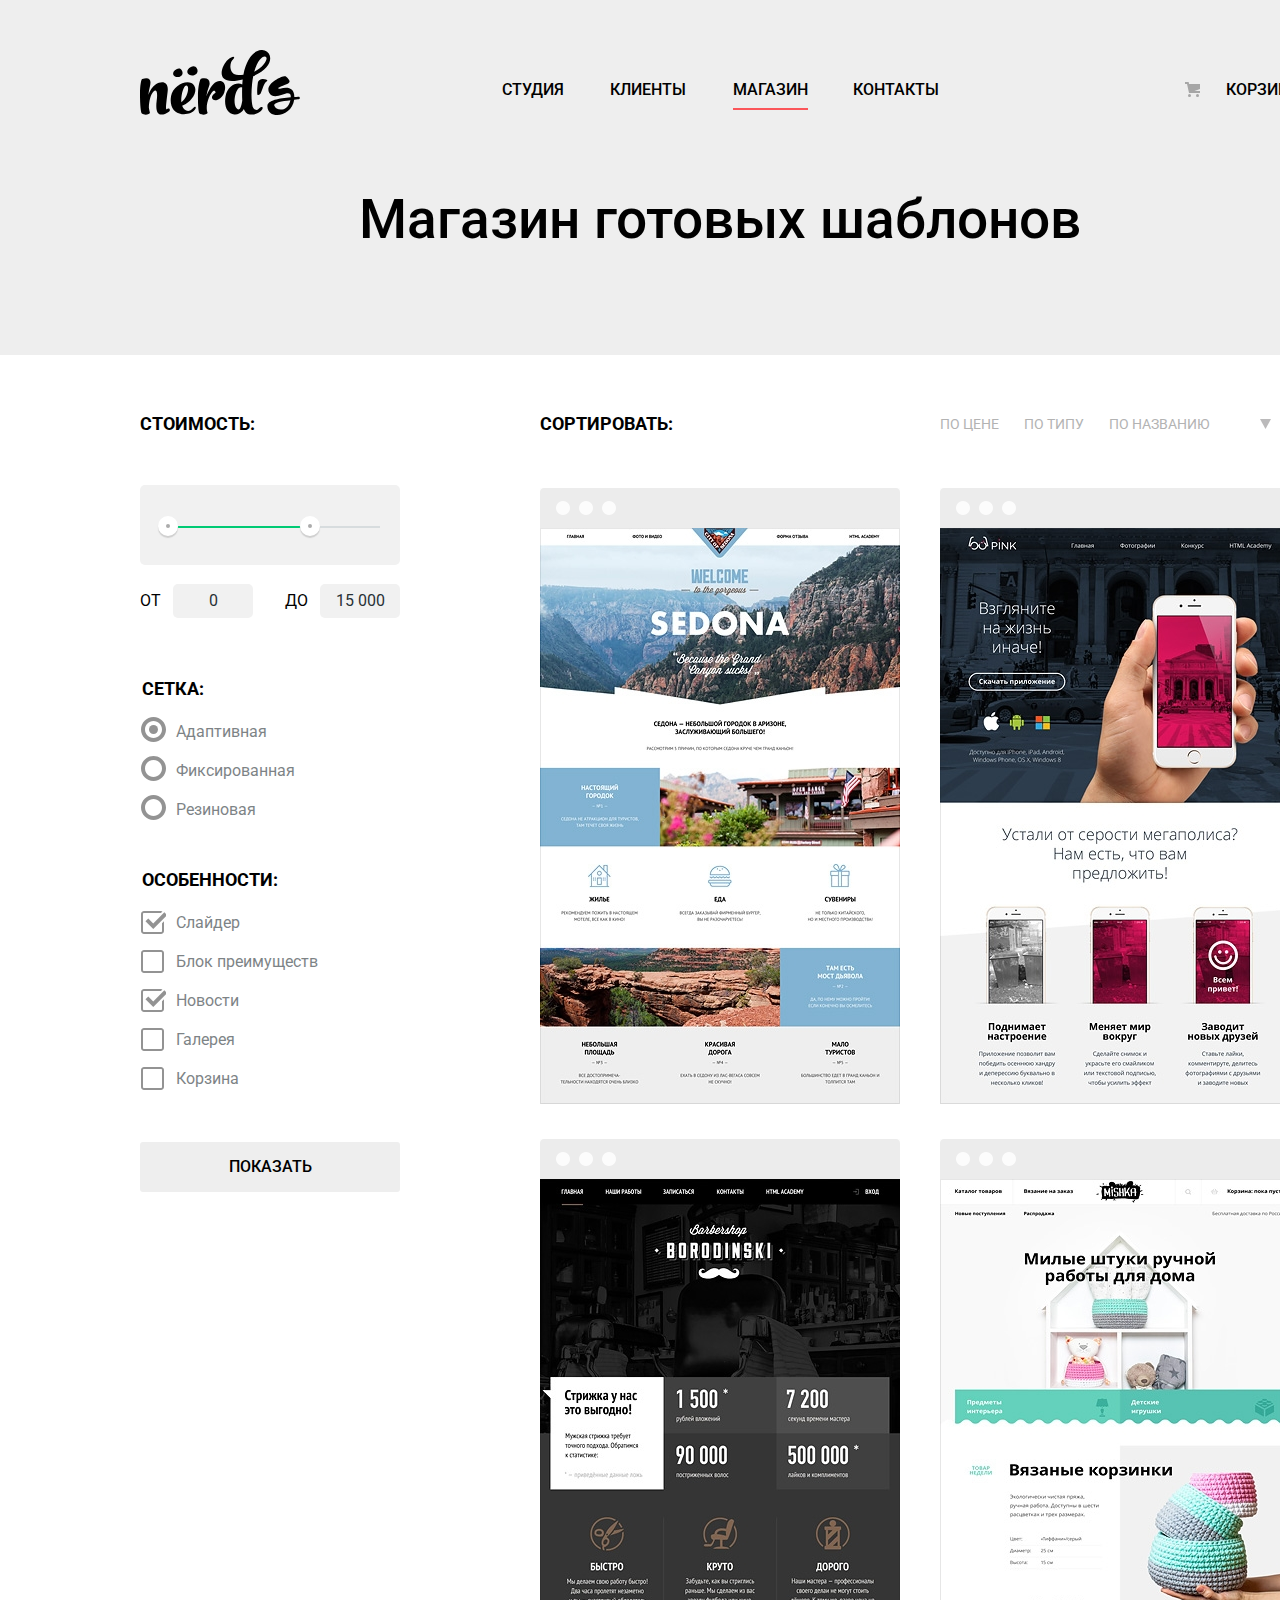
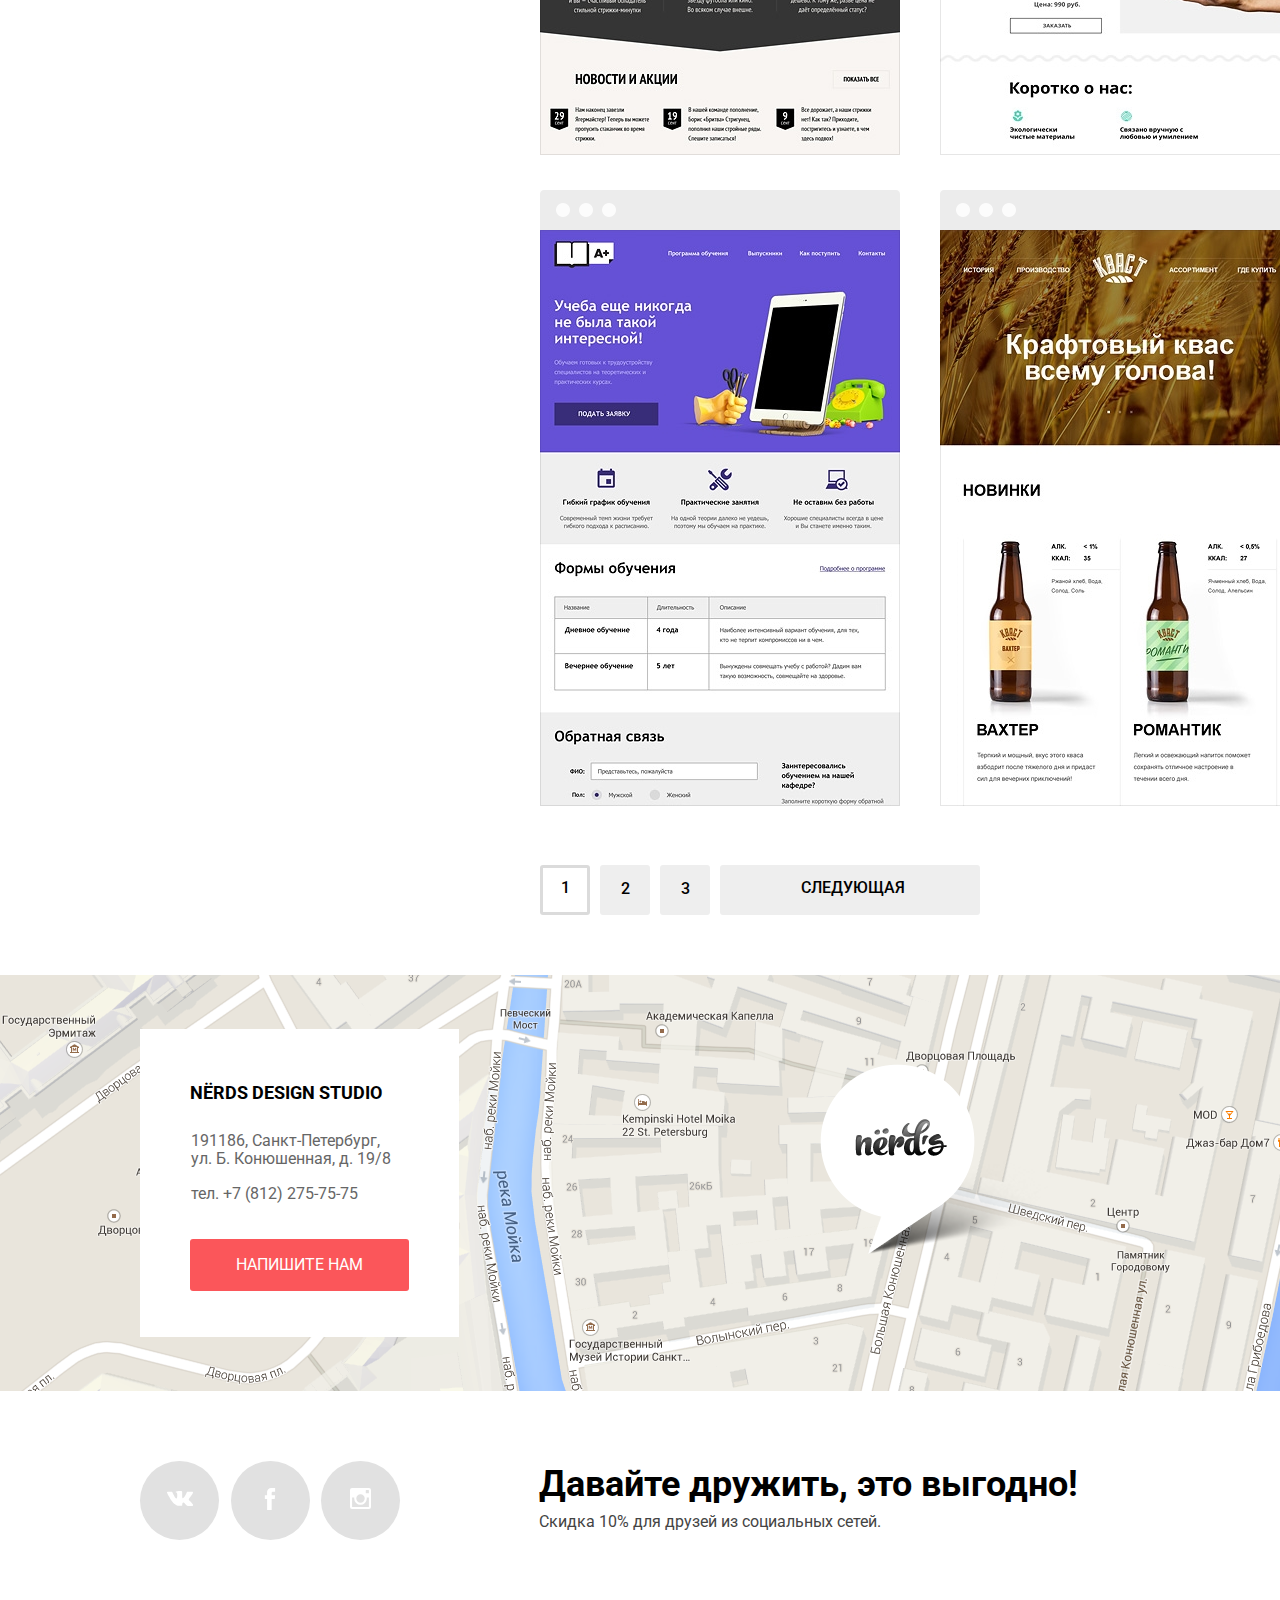
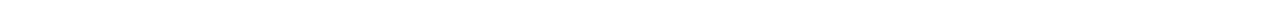
==== catalog.html @ 28789773 "поправил с настаником центровку" ====
<!DOCTYPE html>
<html lang="ru">
<head>
  <meta charset="utf-8">
  <title>HTML Academy: Нёрдс</title>
  <link href="https://fonts.googleapis.com/css?family=Roboto:400,500,700&display=swap&subset=cyrillic" rel="stylesheet">
  <link rel="stylesheet" href="css/normalize.css">
  <link rel="stylesheet" href="css/style.css">
</head>
<body>
  <header class="main-header header-catalog">
      <div class="container">
        <nav class="main-navigation">
          <a class="main-header-logo" href="index.html">
            <img src="img/nerds-logo.svg" width="160" height="49" alt="Логотип Дизайн-студии Нёрдс">
          </a>
          <div class="main-navigation-wrapper">
          <ul class="site-navigation reset-list">
            <li class="studio"><a class="site-navigation-link" href="studio.html">Студия</a></li>
            <li class="customer"><a class="site-navigation-link" href="customer.html">Клиенты</a></li>
            <li class="catalog"><a class="site-navigation-link active" href="catalog.html">Магазин</a></li>
            <li class="contacts"><a class="site-navigation-link" href="contacts.html">Контакты</a></li>
          </ul>
          <ul class="user-navigation reset-list">
            <li><a class="basket" href="basket.html">Корзина</a></li>
           </ul>
          </div>
         </nav>
        <h1 class="page-title">Магазин готовых шаблонов</h1>
    </div>
  </header>

<main>
<div class="catalog-columns container">
  <section class="catalog-filters">
    <h2 class="visually-hidden">Список фильтров</h2>
    <form class="filter-form" action="https://echo.htmlacademy.ru" method="get">
      <fieldset class="filter-item">
        <legend>Стоимость:</legend>
        <div class="range-filter">
          <div class="range-controls">
            <div class="scale">
              <div class="bar"></div>
            </div>
            <div class="toggle toggle-min"></div>
            <div class="toggle toggle-max"></div>
          </div>
          <div class="price-controls">
            <label class="min-price">от <input name="min-price" type="text" value="0"></label>
            <label class="max-price">до <input name="max-price" type="text" value="15 000"></label>
          </div>
        </div>
      </fieldset>

      <fieldset class="filter-first">
        <legend>Сетка:</legend>
        <ul class="reset-list">
          <li class="filter-option">
            <input class="visually-hidden filter-input filter-input-radio" id="adaptive" type="radio" name="version" value="adaptive" aria-label="Адаптивная" checked>
            <label for="adaptive">Адаптивная</label>
          </li>
          <li class="filter-option">
            <input class="visually-hidden filter-input filter-input-radio" id="fixed" type="radio" name="version" value="fixed" aria-label="Фиксированная">
            <label for="fixed">Фиксированная</label>
          </li>
          <li class="filter-option">
            <input class="visually-hidden filter-input filter-input-radio" id="rubber" type="radio" name="version" value="rubber" aria-label="Резинованя">
            <label for="rubber">Резиновая</label>
          </li>
        </ul>
      </fieldset>

        <fieldset class="filter-features">
          <legend>Особенности:</legend>
          <ul class="reset-list">
            <li class="filter-checkbox">
              <input class="visually-hidden filter-input filter-input-checkbox" id="slider" name="slide" type="checkbox" checked aria-label="Слайдер">
              <label for="slider">Слайдер</label>
            </li>
            <li class="filter-checkbox">
              <input class="visually-hidden filter-input filter-input-checkbox" id="benefits" name="benefits" type="checkbox" aria-label="Блок преимуществ">
              <label for="benefits">Блок преимуществ</label>
            </li>
            <li class="filter-checkbox">
              <input class="visually-hidden filter-input filter-input-checkbox" id="news" name="news" type="checkbox" checked aria-label="Новости">
              <label for="news">Новости</label>
            </li>
            <li class="filter-checkbox">
              <input class="visually-hidden filter-input filter-input-checkbox" id="gallery" name="galler" type="checkbox" aria-label="Галерея">
              <label for="gallery">Галерея</label>
            </li>
            <li class="filter-checkbox">
              <input class="visually-hidden filter-input filter-input-checkbox" id="basket" name="basket" type="checkbox" aria-label="Корзина">
              <label for="basket">Корзина</label>
            </li>
          </ul>
        </fieldset>
        <button type="submit" class="filter-button">Показать</button>
      </form>
  </section>

  <div>
      <div class="row">
        <ul class="row-sort reset-list">
          <li class="sort">Сортировать:</li>
        </ul>
        <ul class="row-navigation reset-list">
          <li><a class="row-navigation-link" href="#">по цене</a></li>
          <li><a class="row-navigation-link" href="#">по типу</a></li>
          <li><a class="row-navigation-link" href="#">по названию</a></li>
          <li><a class="row-navigation-icon" href="#"><img src="img/icon-down-dir.svg" width="11" height="10" alt="список вниз"></a></li>
          <li><a class="row-navigation-icon-two" href="#"><img src="img/icon-up-dir.svg" width="11" height="10" alt="список вверх"></a></li>
        </ul>
      </div>

    <section class="catalog-list">
      <h2 class="visually-hidden">Каталог</h2>
      <ul class="catalog-items reset-list">
        <li class="catalog-item">
          <a href="sedona.html">
            <img src="img/img-sedona.jpg" width="360" height="576" alt="sedona">
          </a>
          <div class="catalog-item-info">
            <a href="sedona.html"><h4>Sedona</h4></a>
            <p>Информационный сайт <span class="dblock">для туристов</span></p>
                <a class="button-catalog" href="#">9 900 <span>руб.</span></a>
          </div>
        </li>
        <li class="catalog-item">
            <a href="pink.html">
              <img src="img/img-pink.jpg" width="360" height="576" alt="Pink App">
            </a>
          <div class="catalog-item-info">
            <a href="pink.html"><h4>Pink App</h4></a>
            <p>Продуктовый лендинг<span class="dblock"> приложения для iOS и Android</span></p>
                <a class="button-catalog" href="#">9 900 <span>руб.</span></a>
          </div>
        </li>
        <li class="catalog-item">
            <a href="borodinski.html">
              <img src="img/img-barbershop.jpg" width="360" height="576" alt="Barbershop">
            </a>
          <div class="catalog-item-info">
            <a href="borodinski.html"><h4>Barbershop</h4></a>
            <p>Сайт салона красоты.<span class="dblock">Для мужчин, да.</span></p>
                <a class="button-catalog" href="#">9 900 <span>руб.</span></a>
          </div>
        </li>
        <li class="catalog-item">
            <a href="mishka.html">
              <img src="img/img-mishka.jpg" width="360" height="576" alt="MISHKA">
            </a>
          <div class="catalog-item-info">
            <a href="mishka.html"><h4>MISHKA</h4></a>
            <p>Интернет-магазин<span class="dblock">вязаных игрушек</span></p>
                <a class="button-catalog" href="#">9 900 <span>руб.</span></a>
          </div>
      </li>
        <li class="catalog-item">
            <a href="aplus.html">
              <img src="img/img-aplus.jpg" width="360" height="576" alt="A Plus">
            </a>
          <div class="catalog-item-info">
            <a href="aplus.html"><h4>A Plus</h4></a>
            <p>Лендинг курсов повышения<span class="dblock">квалификации</span></p>
                <a class="button-catalog" href="#">9 900 <span>руб.</span></a>
          </div>
        </li>
        <li class="catalog-item">
            <a href="kvast.html">
              <img src="img/img-kvast.jpg" width="360" height="576" alt="КВАСТ">
            </a>
          <div class="catalog-item-info">
            <a href="kvast.html"><h4>КВАСТ</h4></a>
            <p>Промо-сайт производителя<span class="dblock">крафтового кваса</span></p>
                <a class="button-catalog" href="#">9 900 <span>руб.</span></a>
          </div>
        </li>
      </ul>
      <ul class="pagination-list reset-list">
        <li><a class="pagination-item-link current">1</a></li>
        <li><a class="pagination-item-link" href="#">2</a></li>
        <li><a class="pagination-item-link" href="#">3</a></li>
        <li><a class="pagination-item-link-block" href="#">Следующая</a></li>
      </ul>
    </section>
  </div>
</div>

  <div class="map">
    <div class="container">
      <div class="nerds-contacts">
        <h4>NЁRDS DESIGN STUDIO</h4>
        <p>191186, Санкт-Петербург,<br>
          ул. Б. Конюшенная, д. 19/8</p>
        <p>
          <a class="number" href="tel:+78122757575"> тел. +7 (812) 275-75-75</a>
        </p>
        <a class="button map-button" href="#">Напишите нам</a>
      </div>
      <img class="map-marker" src="img/map-marker.png" width="231" height="190" alt="Маркер">
    </div>
  </div>
</main>

<footer class="main-footer container">
  <div class="main-footer-container">
    <ul class="social-list reset-list">
      <li class="social-button button"><a href="#">
        <span class="visually-hidden">Вконтакте</span>
        <svg xmlns="http://www.w3.org/2000/svg" width="26" height="15" viewBox="0 0 26.14 14.91">
          <path d="M26 13.47l-.09-.17a13.55 13.55 0 0 0-2.6-3q-.87-.83-1.1-1.12A1 1 0 0 1 22 8a10.27 10.27 0 0 1 1.22-1.78l.88-1.16q2.35-3.13 2-4L26 .94a.8.8 0 0 0-.4-.22 2.14 2.14 0 0 0-.87 0h-3.92a.51.51 0 0 0-.27 0h-.3a.6.6 0 0 0-.15.14.93.93 0 0 0-.14.24 22.22 22.22 0 0 1-1.46 3.06q-.5.84-.93 1.46a7 7 0 0 1-.71.91 4.94 4.94 0 0 1-.52.47q-.23.18-.35.15l-.23-.05a.9.9 0 0 1-.31-.33 1.49 1.49 0 0 1-.16-.53v-.55-.65-.57-1.12-1-.75a3.14 3.14 0 0 0 0-.62 2.12 2.12 0 0 0-.14-.44.73.73 0 0 0-.28-.33 1.57 1.57 0 0 0-.46-.18A9 9 0 0 0 12.57 0a8.93 8.93 0 0 0-3.25.33 1.83 1.83 0 0 0-.52.41q-.25.3-.07.33a1.67 1.67 0 0 1 1.16.59l.08.16a2.6 2.6 0 0 1 .19.63 6.32 6.32 0 0 1 .12 1 10.59 10.59 0 0 1 0 1.7q-.07.71-.13 1.1a2.21 2.21 0 0 1-.18.64 2.69 2.69 0 0 1-.16.3l-.07.07a1 1 0 0 1-.37.07.86.86 0 0 1-.46-.19 3.27 3.27 0 0 1-.56-.52 7 7 0 0 1-.66-.93q-.37-.6-.76-1.42l-.22-.39q-.2-.38-.56-1.11t-.62-1.43A.9.9 0 0 0 5.2.9h-.07a.93.93 0 0 0-.22-.16A1.44 1.44 0 0 0 4.6.65L.87.68A1 1 0 0 0 .1.94L0 1a.44.44 0 0 0 0 .22 1.08 1.08 0 0 0 .08.37Q.9 3.53 1.86 5.31t1.66 2.87Q4.23 9.27 5 10.24t1 1.24l.37.41.34.33a8.06 8.06 0 0 0 1 .78 16.34 16.34 0 0 0 1.4.9 7.6 7.6 0 0 0 1.79.72 6.19 6.19 0 0 0 2 .22h1.57a1.08 1.08 0 0 0 .72-.3l.05-.07a.9.9 0 0 0 .1-.25 1.38 1.38 0 0 0 0-.37 4.48 4.48 0 0 1 .09-1.05 2.77 2.77 0 0 1 .23-.71 1.74 1.74 0 0 1 .29-.4 1.19 1.19 0 0 1 .23-.2h.11a.86.86 0 0 1 .77.21 4.52 4.52 0 0 1 .83.79q.39.47.93 1.05a6.41 6.41 0 0 0 1 .87l.27.16a3.31 3.31 0 0 0 .71.3 1.53 1.53 0 0 0 .76.07l3.48-.05a1.58 1.58 0 0 0 .8-.17.68.68 0 0 0 .34-.37 1.06 1.06 0 0 0 0-.46 1.71 1.71 0 0 0-.1-.36z" fill="#fff">
          </path></svg>
      </a></li>
      <li class="social-button button"><a href="#">
        <span class="visually-hidden">Фейсбук</span>
        <svg xmlns="http://www.w3.org/2000/svg" width="12" height="22" viewBox="0 0 10.15 21.74">
          <path d="M3.34 1.12A4.77 4.77 0 0 1 6.53 0h3.61v3.81H7.81a1.07 1.07 0 0 0-1.09.83v2.55h3.42c-.08 1.23-.24 2.45-.41 3.67h-3v10.87H2.21V10.86H0V7.21h2.19V3.66a3.83 3.83 0 0 1 1.15-2.54z" fill="#fff">
          </path>
        </svg>
      </a></li>
      <li class="social-button button"><a href="#">
        <span class="visually-hidden">Инстаграм</span>
        <svg xmlns="http://www.w3.org/2000/svg" width="21" height="21" viewBox="0 0 20 20">
          <path d="M18 0H2a2 2 0 0 0-2 2v16a2 2 0 0 0 2 2h16a2 2 0 0 0 2-2V2a2 2 0 0 0-2-2zm-8 6a4 4 0 1 1-4 4 4 4 0 0 1 4-4zM2.5 18a.47.47 0 0 1-.5-.5V9h2.1a3.4 3.4 0 0 0-.1 1 6 6 0 1 0 12 0 3.4 3.4 0 0 0-.1-1H18v8.5a.47.47 0 0 1-.5.5zM18 4.5a.47.47 0 0 1-.5.5h-2a.47.47 0 0 1-.5-.5v-2a.47.47 0 0 1 .5-.5h2a.47.47 0 0 1 .5.5z" fill="#fff">
          </path>
        </svg>
      </a></li>
    </ul>
    <div class="slogan">
      <p class="slogan-text">Давайте дружить, это выгодно!</p>
      <p class="slogan-discount">Скидка 10% для друзей из социальных сетей.</p>
    </div>
  </div>
</footer>


<section class="modal modal-login">
  <h3>Напишите нам</h3>
  <form class="feedback-form" action="#" method="post">
    <div class="feedback-container">
      <p class="feedback-option">
        <label class="feedback-label" for="user-login">Ваше имя</label>
        <input class="feedback-field" id="user-login" type="text" name="login" value="" placeholder="Имя Фамилия">
      </p>
      <p class="feedback-option">
        <label class="feedback-label" for="user-email">Ваш e-mail</label>
        <input class="feedback-field" id="user-email" type="email" name="email" value="" placeholder="email@exaple.com">
      </p>
    </div>
    <p class="feedback-option">
      <label class="feedback-label" for="login-text">Текст письма</label>
      <textarea class="feedback-field" id="login-text" placeholder="В свободной форме"></textarea>
    </p>
    <button class="modal-button button" type="submit">Отправить</button>
  </form>
  <button class="popup-close" type="button">
    <span class="visually-hidden">Закрыть</span>
  </button>
</section>
</body>
</html>
---- css/style.css ----
body {
  margin: 0;
  padding: 0;
  font-family: "Roboto", Arial, sans-serif;
  font-size: 16px;
  line-height: 24px;
  font-weight: 400;
  color: #000000;
  background-color: white;
}

html,
body {
  min-width: 1440px;
  min-height: 2476px;
}

a {
  text-decoration: none;
}

*, *::after, *::before {
  -webkit-box-sizing: inherit;
  box-sizing: inherit;
}

html {
  -webkit-box-sizing: border-box;
  box-sizing: border-box;
}

img {
  max-width: 100%;
  height: auto;
}

.visually-hidden:not(:focus):not(:active),
input[type="checkbox"].visually-hidden,
input[type="radio"].visually-hidden {
  position: absolute;
  width: 1px;
  height: 1px;
  margin: -1px;
  border: 0;
  padding: 0;
  white-space: nowrap;
  -webkit-clip-path: inset(100%);
  clip-path: inset(100%);
  clip: rect(0 0 0 0);
  overflow: hidden;
}

.container {
  width: 1160px;
  margin: 0 auto;
  -webkit-box-sizing: border-box;
  box-sizing: border-box;
}

.reset-list {
  list-style: none;
  margin: 0;
  padding: 0;
}

.main-header {
  margin-bottom: 36px;
  background-color: #eeeeee;
}

.main-navigation {
  display: -webkit-box;
  display: -ms-flexbox;
  display: flex;
  -webkit-box-pack: justify;
  -ms-flex-pack: justify;
  justify-content: space-between;
  -webkit-box-align: start;
  -ms-flex-align: start;
  align-items: flex-start;
  padding-top: 50px;
  font-size: 16px;
  line-height: 30px;
  font-weight: 500;
  text-transform: uppercase;
}

.main-header-logo {
  width: 160px;
  height: 65px;
}

.main-header-logo:hover img {
  opacity: 0.7;
}

.main-header-logo:active img {
  opacity: 0.3;
}

.main-navigation-wrapper {
  display: -webkit-box;
  display: -ms-flexbox;
  display: flex;
  padding-top: 25px;
}

.header-catalog {
  margin-bottom: 57px;
  min-height: 355px;
}

.site-navigation {
  display: -webkit-box;
  display: -ms-flexbox;
  display: flex;
  -ms-flex-wrap: wrap;
  flex-wrap: wrap;
  width: 500px;
  margin: 0;
  padding: 0;
}

.studio {
  margin-left: 21px;
}

.customer {
  margin-left: 46px;
}

.catalog {
  margin-left: 47px;
}

.contacts {
  margin-left: 45px;
}

.user-navigation {
  margin-left: 200px;
  max-width: 180px;
}

.site-navigation-link {
  color: black;
}

.site-navigation-link:hover,
.site-navigation-link:focus {
  color: #f97276;
}

.site-navigation-link:active {
  color: #a7a7a7;
}

.user-navigation .basket {
  position: relative;
  padding-left: 45px;
}

.basket::before {
  content: "";
  position: absolute;
  top: 2px;
  left: 4px;
  width: 20px;
  height: 15px;
  background-image: url("../img/cart-icon.svg");
  background-repeat: no-repeat;
  background-position: 0 0;
}

.basket {
  color: black;
}

.basket:hover,
.basket:focus {
  color: #f97276;
}

.basket:active {
  color: #a7a7a7;
}

.slider {
  position: relative;
  background-color: #eeeeee;
}

.slider-controls {
  display: -webkit-box;
  display: -ms-flexbox;
  display: flex;
  position: absolute;
  left: 53%;
  bottom: 95px;
  z-index: 100;
  width: 160px;
  height: 18px;

  text-align: center;
  font-size: 0;
  -webkit-transform: translateX(-50%);
  -ms-transform: translateX(-50%);
  transform: translateX(-50%);
}

.slider-controls i {
  position: relative;
  margin-right: 17px;
  background-color: #fff;
  display: inline-block;
  vertical-align: top;
  width: 18px;
  height: 18px;

  border-radius: 50%;
  cursor: pointer;
}

.slider-controls i::after {
  content: "";
  position: absolute;
  top: 4px;
  left: 4px;
  z-index: 1;
  width: 10px;
  height: 10px;
  background: #ffffff;
  border-radius: 50%;
}

.slider-controls .relevant::before {
  content: "";
  position: absolute;
  left: 60%;
  top: 60%;
  z-index: 2;
  width: 8px;
  height: 8px;
  margin: -6px;
  background-color: inherit;
  border: 2px solid #c1c1c1;
  border-radius: 50%;
}

.active {
  border-bottom: 2px solid #fb565a;
  padding-bottom: 9px;
}

.slider-item {
  display: none;
  padding-top: 76px;
}

.slider-item:nth-child(1) {
  background-image: url("../img/slide1.png");
  background-repeat: no-repeat;
  background-position: 93% 17px;
}

.slider-item:nth-child(2) {
  background-image: url("../img/slide2.png");
  background-repeat: no-repeat;
  background-position: 100% 0;
}

.slider-item:nth-child(3) {
  background-image: url("../img/slide3.png");
  background-repeat: no-repeat;
  background-position: 100% 20px;
}

.slider-item:nth-child(1) {
  display: block;
}

.slider-item-container {
  max-width: 430px;
  padding-bottom: 81px;
}

.slider-item h3 {
  margin: 0;
  margin-bottom: 27px;
  font-size: 55px;
  line-height: 55px;
  font-weight: 500;
}

.slider-item p {
  margin: 0;
  margin-bottom: 38px;
}

.button {
  display: block;
  width: 240px;
  padding: 17px 0;
  min-height: 50px;
  font-size: 16px;
  line-height: 18px;
  color: #ffffff;
  text-transform: uppercase;
  text-align: center;
  text-decoration: none;
  background-color: #fb565a;
  border-radius: 3px;
  border: none;
}

.button:hover,
.button:focus {
  background-color: #e74246;
}

.button:active {
  color: rgba(255, 255, 255, 0.3);
  background-color: #d7373b;
  -webkit-box-shadow: 0 3px rgba(0, 0, 0, 0.1) inset;
  box-shadow: 0 3px rgba(0, 0, 0, 0.1) inset;
}

.button.disabled,
.button:disabled {
  cursor: default;
  opacity: 0.5;
  background-color: #000000;
}

.nerds-list {
  margin: 0 auto;
  margin-top: 71px;
  margin-bottom: 77px;
}

.nerds-features {
  display: -webkit-box;
  display: -ms-flexbox;
  display: flex;
  min-height: 350px;
  -ms-flex-wrap: wrap;
  flex-wrap: wrap;
}

.nerds-item {
  display: -webkit-box;
  display: -ms-flexbox;
  display: flex;
  -webkit-box-orient: vertical;
  -webkit-box-direction: normal;
  -ms-flex-direction: column;
  flex-direction: column;
  -webkit-box-align: start;
  -ms-flex-align: start;
  align-items: flex-start;
  width: 300px;
  min-height: 350px;
  margin-top: 9px;
  margin-right: 100px;
  background-color: rgba(0, 0, 0, 0);
}

.nerds-item:last-child {
  margin-right: 10px;
}

.nerds-item h3 {
  margin-top: 18px;
  margin-bottom: 16px;
  color: black;
  font-size: 24px;
  font-weight: 700;
  line-height: 30px;
  text-transform: uppercase;
}

.nerds-item p {
  margin-top: 0;
  margin-bottom: 32px;
  color: #283136;
  max-width: 270px;
  font-size: 16px;
  font-weight: 400;
  line-height: 24px;
}

.button-red {
  width: 160px;
  min-height: 50px;
  background-color: #fb565a;
}

.button-red:hover {
  background-color: #e74246;
}

.button-red:active {
  background-color: #d7373b;
}

.button-green {
  width: 160px;
  min-height: 50px;
  background-color: #00ca74;
}

.button-green:hover {
  background-color:#00bc6c;
}

.button-green:active {
  background-color: #00aa62;
}

.button-yellow {
  width: 160px;
  min-height: 50px;
  background-color: #efc84a;
}

.button-yellow:hover {
  background-color:#eab534;
}

.button-yellow:active {
  background-color: #e5a722;
}

.company-info h4,
.company-stats h4 {
  font-size: 16px;
  font-weight: 700;
  line-height: 24px;
  text-transform: uppercase;
}

.order-list {
  font-size: 16px;
  font-weight: 400;
  line-height: 24px;
}

.nerds-slogan {
  display: -webkit-box;
  display: -ms-flexbox;
  display: flex;
  -webkit-box-pack: justify;
  -ms-flex-pack: justify;
  justify-content: space-between;
  margin-bottom: 48px;
  border-top: 2px solid #eeeeee; /* Параметры линии */
  padding-top: 10px; /* Расстояние от линии до текста */
}

.company-info {
  width: 756px;
  margin-top: 21px;
}

.nerds-slogan h3 {
  width: 756px;
  font-size: 45px;
  font-weight: 500;
  line-height: 45px;
  margin-bottom: 30px;
}

.nerds-slogan p {
  color: #283136;
  font-size: 16px;
  font-weight: 400;
  line-height: 24px;
  margin-bottom: 40px;
  max-width: 645px;
}

.nerds-slogan h4 {
  font-size: 16px;
  font-weight: 700;
  line-height: 24px;
  text-transform: uppercase;
  color: #283136;
  margin-bottom: 24px;
}

.nerds-slogan ul {
  position: relative;
  color: #283136;
  font-size: 16px;
  font-weight: 400;
  line-height: 24px;
}

.order-list {
  overflow: hidden;
}

.order-list-item::before {
  content: "";
  position: absolute;
  top: 10px;
  left: 0;
  width: 25px;
  height: 2px;
  background-color: #fb565a;
}

.order-list-item {
  position: relative;
  padding-bottom: 24px;
  padding-left: 36px;
}

.company-stats {
  margin-top: 30px;
  width: 358px;
}

.company-stats h4 {
  margin-left: 14px;
  margin-top: 30px;
  margin-bottom: 20px;
  font-size: 16px;
  font-weight: 700;
  line-height: 24px;
  text-transform: uppercase;
}

.stats {
  border-collapse: collapse;
}

.stats-item {
  position: relative;
  font-size: 45px;
  font-weight: 700;
  line-height: 45px;
}

.stats-item sup {
  position: absolute;
  top: 35px;
  font-size: 26px;
  font-weight: 700;
}


.stats-first {
  padding-top: 21px;
}

.stats-second {
  padding-top: 21px;
  padding-left: 14px;
}

.stats-third {
  padding-top: 21px;
  padding-left: 20px;
}

.stats-text {
  color: #283136;
  font-size: 16px;
  font-weight: 400;
  line-height: 18px;
}

.text-first {
  padding-top: 18px;
}

.text-second {
  padding-top: 18px;
  padding-left: 15px;
}

.text-third {
  padding-top: 18px;
  padding-left: 22px;
}

.nerds-partners-list {
  display: -webkit-box;
  display: -ms-flexbox;
  display: flex;
  margin-top: 14px;
  margin-bottom: 80px;
  border-top: 2px solid #eeeeee; /* Параметры линии */
  border-bottom: 2px solid #eeeeee; /* Параметры линии */
  padding-top: 46px; /* Расстояние от линии до текста */
  padding-bottom: 37px;
}

.partners-first {
  position: relative;
  padding-left: 31px;
  padding-top: 16px;
}

.partners-second {
  position: relative;
  padding-left: 96px;
}

.partners-third {
  position: relative;
  padding-left: 103px;
  padding-top: 19px;
}

.partners-fourth {
  position: relative;
  padding-left: 121px;
  padding-top: 6px;

}

.partners-first::after {
  position: absolute;
  top: 18px;
  right: -51px;
  content: "";
  width: 2px;
  height: 52px;
  background-color: #eeeeee;
}

.partners-second::after {
  position: absolute;
  top: 18px;
  right: -46px;
  content: "";
  width: 2px;
  height: 52px;
  background-color: #eeeeee;
}

.partners-third::after {
  position: absolute;
  top: 18px;
  right: -58px;
  content: "";
  width: 2px;
  height: 52px;
  background-color: #eeeeee;
}

.nerds-partners-item:last-child::after{
  display: none;
}

.nerds-partners-item img{
  opacity: 0.2;
}

.nerds-partners-item:hover img{
  opacity: 1;
}

.nerds-partners-item:active img{
  opacity: 0.1;
}

.map {
  padding-top: 54px;
  height: 416px;
  background-image: url("../img/map.png");
}

.nerds-contacts {
  display: -webkit-box;
  display: -ms-flexbox;
  display: flex;
  -webkit-box-orient: vertical;
  -webkit-box-direction: normal;
  -ms-flex-direction: column;
  flex-direction: column;
  -webkit-box-align: start;
  -ms-flex-align: start;
  align-items: flex-start;
  width: 319px;
  min-height: 308px;
  background-color: white;
}

.nerds-contacts h4 {
  font-size: 18px;
  font-weight: 700;
  line-height: 30px;
  margin-top: 49px;
  margin-left: 50px;
  text-transform: uppercase;
}

.nerds-contacts p {
  margin: 0;
  margin-left: 51px;
  font-size: 16px;
  font-weight: 400;
  line-height: 18px;
  color: #666666;
}

.nerds-contacts p + p {
  margin-top: 17px;
}

.nerds-contacts .number {
  color: #666666;
}

.nerds-contacts .map-button {
  -webkit-box-align: start;
  -ms-flex-align: start;
  align-items: flex-start;
  margin-top: 36px;
  margin-left: 50px;
  width: 219px;
}

.map .container {
  position: relative;
}

.map-marker {
  position: absolute;
  left: 680px;
  top: 35px;
  background-color: rgba(0, 0, 0, 0);
  color: white;
}

.main-footer {
  min-height: 218px;
}

.main-footer .main-footer-container {
  display: -webkit-box;
  display: -ms-flexbox;
  display: flex;
}

.social-list {
  min-height: 79px;
  width: 263px;
  margin-right: 139px;
  margin-top: 70px;
  margin-bottom: 69px;
}

.social-button {
  display: -webkit-box;
  display: -ms-flexbox;
  display: flex;
  -webkit-box-orient: horizontal;
  -webkit-box-direction: normal;
  -ms-flex-direction: row;
  flex-direction: row;
  -webkit-box-align: center;
  -ms-flex-align: center;
  align-items: center;
  -webkit-box-pack: center;
  -ms-flex-pack: center;
  justify-content: center;
  width: 79px;
  min-height: 79px;
  background-color: #e1e1e1;
  border-radius: 40px 40px 40px 40px;
  cursor: pointer;
}

.social-button:hover,
.social-button:focus {
  background-color: #e74246;
}

.social-button:active svg{
  opacity: 0.3;
  background-color: #d7373b;
  -webkit-box-shadow: 0 3px rgba(0, 0, 0, 0.1) inset;
  box-shadow: 0 3px rgba(0, 0, 0, 0.1) inset;
}

.main-footer-container ul {
  display: -webkit-box;
  display: -ms-flexbox;
  display: flex;
  -ms-flex-wrap: wrap;
  flex-wrap: wrap;
  -webkit-box-pack: justify;
  -ms-flex-pack: justify;
  justify-content: space-between;
  width: 260px;
}

.slogan {
  margin: 0;
  width: 651px;
  font-size: 36px;
  font-weight: 700;
  line-height: 36px;
}

.slogan-discount {
  margin: 0;
  min-height: 79px;
  width: 373px;
  color: #444444;
  font-size: 16px;
  font-weight: 400;
  line-height: 22px;
}

.feature-item p {
  margin: 0 10px;
}

.slogan-text {
  margin-top: 75px;
  margin-bottom: 9px;
}

.modal {
  position: fixed;
  background-color: white;
  background-position: 0 0;
  background-repeat: repeat;
  -webkit-box-shadow: 0 20px 40px rgba(0, 1, 1, 0.75);
  box-shadow: 0 20px 40px rgba(0, 1, 1, 0.75);
}

.modal-login {
  display: none;
  top: 60px;
  left: 50%;
  margin-left: -480px;
  padding-left: 100px;
  padding-right: 100px;
  width: 960px;
  min-height: 590px;
}

.popup-close {
  position: absolute;
  top: 75px;
  right: 89px;
  width: 21px;
  height: 21px;
  background-image: url("../img/close-cross.svg");
  background-repeat: no-repeat;
  background-position: 0 0;
  border: 0;
  opacity: 0.6;
  cursor: pointer;
}

.popup-close:hover {
  opacity: 1;
}

.popup-close:active {
  opacity: 0.3;
}

.modal-button {
  cursor: pointer;
}

.modal h3 {
  margin-top: 64px;
  margin-bottom: 42px;
  font-size: 45px;
  font-weight: 500;
  line-height: 45px;
}

.feedback-form {
  display: -webkit-box;
  display: -ms-flexbox;
  display: flex;
  -webkit-box-orient: vertical;
  -webkit-box-direction: normal;
  -ms-flex-direction: column;
  flex-direction: column;
  -ms-flex-wrap: nowrap;
  flex-wrap: nowrap;
}

.feedback-container {
  display: -webkit-box;
  display: -ms-flexbox;
  display: flex;
}

.feedback-option {
  width: 100%;

  margin: 0;
  margin-bottom: 30px;
}

.feedback-option:first-child {
  margin-right: 40px;
}

.feedback-option label {
  display: block;
  margin-bottom: 14px;
  font-weight: 700;
}

.feedback-field {
  width: 360px;
  min-height: 50px;
  margin-right: 20px;
}

.feedback-option input {
  -webkit-box-sizing: border-box;
  box-sizing: border-box;
  width: 100%;
  padding-top: 14px;
  padding-left: 15px;
  padding-bottom: 19px;
  font: inherit;
  text-transform: inherit;
  background-color: transparent;
  border: 2px solid #d7dcde;
  opacity: 0.5;
}

.feedback-option textarea {
  -webkit-box-sizing: border-box;
  box-sizing: border-box;
  width: 100%;
  min-height: 118px;
  padding-top: 14px;
  padding-left: 15px;
  padding-right: 136px;
  padding-bottom: 21px;
  text-transform: inherit;
  font: inherit;
  background-color: transparent;
  border: 2px solid #d7dcde;
  opacity: 0.5;
}

.feedback-option input:hover {
  font: inherit;
  cursor: pointer;
  background-color: transparent;
  border: 2px solid #b4b9bb;
}

.feedback-option textarea:hover {
  font: inherit;
  cursor: pointer;
  background-color: transparent;
  border: 2px solid #b4b9bb;
}

.feedback-option input:focus {
  font: inherit;
  cursor: pointer;
  background-color: transparent;
  border: 2px solid #000000;
}

.feedback-option textarea:focus {
  font: inherit;
  cursor: pointer;
  background-color: transparent;
  border: 2px solid #000000;
}

.feedback-option input:invalid {
  font: inherit;
  cursor: pointer;
  background-color: transparent;
  border: 2px solid #e74246;
  color: #e74246;
}

.feedback-option textarea:invalid {
  font: inherit;
  cursor: pointer;
  background-color: transparent;
  border: 2px solid #e74246;
}

.page-title {
  font-size: 55px;
  font-weight: 500;
  line-height: 55px;
  text-align: center;
  margin-top: 77px;
}

.catalog-columns {
  display: -webkit-box;
  display: -ms-flexbox;
  display: flex;
  -webkit-box-pack: justify;
  -ms-flex-pack: justify;
  justify-content: space-between;
}

.catalog-filters {
  width: 260px;
  min-height: 800px;
  margin-right: 140px;
}

.filter-form fieldset {
  border: none;
}

.filter-form legend {
  font-size: 18px;
  line-height: 24px;
  text-transform: uppercase;
  font-weight: 700;
}

.filter-item {
  margin: 0;
  padding: 0;

  border: none;
}

.range-filter {
  width: 260px;
  margin-top: 49px;
}

.range-controls {
  position: relative;
  height: 80px;
  margin-bottom: 19px;
  padding-top: 41px;
  padding-right: 20px;
  padding-left: 20px;
  background-color: #f1f1f1;
  border-radius: 5px;
}

.range-controls .scale {
  height: 2px;
  background: #d7dcde;
}

.range-controls .bar {
  width: 70%;
  height: 2px;
  background: #00ca74;
}

.range-controls .toggle {
  position: absolute;
  top: 31px;
  left: 10px;
  width: 4px;
  height: 4px;
  padding: 2px;
  border: 8px solid #ffffff;
  background-color: #ababab;
  -webkit-box-shadow: 0 2px 1px 0 #cfcfcf;
  box-shadow: 0 2px 1px 0 #cfcfcf;
  border-radius: 50%;
  cursor: pointer;
}

.range-controls .toggle-min {
  left: 18px;
}

.range-controls .toggle-max {
  left: 160px;
}

.price-controls {
  font-size: 0;
}

.price-controls label {
  display: inline-block;
  width: 50%;
  vertical-align: top;
  font-size: 16px;
  text-transform: uppercase;
}

.price-controls input {
  width: 80px;
  padding: 8px 2px;
  margin-left: 8px;
  font-family: Roboto, Arial, sans-serif;
  font-size: 16px;
  text-align: center;
  color: #283136;
  border: none;
  border-radius: 5px;
  background: #f1f1f1;
}

.max-price {
  text-align: right;
}

.filter-first {
  padding-left: 0;
}

.filter-first legend {
  padding-top: 56px;
  line-height: 30px;
  padding-bottom: 10px;
}

.filter-option {
  margin-bottom: 15px;
}

.filter-option label {
  position: relative;
  padding-left: 34px;
  font-size: 16px;
  font-weight: 400;
  line-height: 19px;
  color: #283136;
  opacity: 0.6;
}

.filter-option label::before {
  content:"";
  position: absolute;
  left: -1px;
  bottom: -1px;
  width: 25px;
  height: 25px;
  background-image: url("../img/radio-off.svg");
  background-repeat: no-repeat;
}

.filter-option label:hover {
  opacity: 0.9;
}

.filter-option label:disabled {
  opacity: 0.1;
}

.filter-option input[type="radio"]:checked + label::before {
  background-image: url("../img/radio-on.svg");
}

.filter-features {
  padding-left: 0;
}

.filter-features legend {
  padding-top: 18px;
  line-height: 30px;
  padding-bottom: 10px;
}

.filter-checkbox {
  margin-bottom: 15px;
  padding-left: 9px;
}

.filter-checkbox label {
  position: relative;
  padding-left: 25px;
  font-size: 16px;
  font-weight: 400;
  line-height: 19px;
  color: #283136;
  opacity: 0.6;
}

.filter-checkbox label::before {
  content:"";
  position: absolute;
  left: -10px;
  width: 25px;
  height: 25px;
  background-image: url("../img/checkbox-off.svg");
  background-repeat: no-repeat;
}

.filter-checkbox label:hover {
  opacity: 0.9;
}

.filter-checkbox label:disabled {
  opacity: 0.1;
}

.filter-checkbox input[type="checkbox"]:checked + label::before {
  background-image: url("../img/checkbox-on.svg");
}

.filter-button {
  display: block;
  min-height: 50px;
  width: 260px;
  padding: 13px 0;
  font-weight: 500;
  font-size: 16px;
  line-height: 18px;
  color: #000000;
  text-transform: uppercase;
  text-align: center;
  text-decoration: none;
  margin-top: 26px;
  background-color: #eeeeee;
  border-radius: 3px;
  border: none;
  cursor: pointer;
}

.filter-button:hover {
  background-color: #dfdfdf;
}

.filter-button:active {
  color: #969696;

  background-color: #d5d5d5;
  -webkit-box-shadow: 0 3px rgba(0, 0, 0, 0.1) inset;
  box-shadow: 0 3px rgba(0, 0, 0, 0.1) inset;
}

.row {
  display: -webkit-box;
  display: -ms-flexbox;
  display: flex;
  margin-top: 3px;
}

.sort {
  font-size: 18px;
  font-weight: 700;
  line-height: 18px;
  text-transform: uppercase;
}

.row-navigation {
  display: -webkit-box;
  display: -ms-flexbox;
  display: flex;
  -ms-flex-wrap: wrap;
  flex-wrap: wrap;
  width: 360px;
  font-size: 14px;
  font-weight: 400;
  line-height: 18px;
  text-transform: uppercase;
}

.row-sort {
  margin-right: 160px;
  min-width: 240px;
}

.row-navigation-link {
  color: #b3b3b3;
  padding-right: 25px;
}

.row-navigation-link:hover,
.row-navigation-link:focus {
  color: #666666;
}

.row-navigation-link:active {
  color: #000000;
}

.row-navigation-icon {
  opacity: 0.3;
  padding-right: 17px;
  padding-left: 25px;
}

.row-navigation-icon:hover,
.row-navigation-icon:focus {
  opacity: 0.6;
}

.row-navigation-icon:active {
  opacity: 1;
}

.row-navigation-icon-two {
  opacity: 0.3;
}

.row-navigation-icon-two:hover,
.row-navigation-icon-two:focus {
  opacity: 0.6;
}

.row-navigation-icon-two:active {
  opacity: 1;
}

.catalog-list {
  margin-top: 49px;
}

.catalog-items {
  display: -webkit-box;
  display: -ms-flexbox;
  display: flex;
  -ms-flex-wrap: wrap;
  flex-wrap: wrap;
  padding: 0;
  margin: 0;
  margin-bottom: 30px;
  max-width: 760px;
}

.catalog-item {
  position: relative;
  margin-top: 46px;
  margin-bottom: 22px;
  min-height: 576px;
  margin-right: 40px;
  width: 360px;
  background-color: #ffffff;
}

.catalog-item:nth-child(2n) {
  margin-right: 0;
}

.catalog-item::before {
  content:"";
  position: absolute;
  top: -40px;
  width: 360px;
  height: 40px;
  background-color: #eaeaea;
  background-image: url("../img/shape.png");
  opacity: 0.1;
}

.catalog-item:hover::before {
  opacity: 1;
}

.catalog-item-info {
  display: none;
  position: absolute;
  -webkit-box-align: start;
  -ms-flex-align: start;
  align-items: flex-start;
  bottom: 0;
  background-color: #eeeeee;
  width: 360px;
  min-height: 230px;
}

.catalog-item:hover .catalog-item-info {
  display: block;
}

.catalog-item-info h4 {
  font-size: 18px;
  font-weight: 700;
  line-height: 30px;
  margin-top: 23px;
  margin-bottom: 0;
  text-transform: uppercase;
  text-align: center;
  cursor: pointer;
  color: #000;
}

.catalog-item-info h4:hover {
  color: #fb565a;
}

.catalog-item-info h4:active {
  color: #b3b3b3;
}

.catalog-item-info p {
  text-align: center;
  margin: 0;
  margin-top: 15px;
  font-size: 16px;
  font-weight: 400;
  line-height: 18px;
  color: #666666;
}

.dblock {
  display: block;
}

.button-catalog {
  display: block;
  width: 200px;
  min-height: 50px;
  padding: 15px 42px;
  margin-left: 80px;
  margin-top: 30px;
  font-size: 16px;
  line-height: 18px;
  color: #ffffff;
  text-transform: uppercase;
  text-align: center;
  text-decoration: none;
  background-color: #fb565a;
  border-radius: 3px;
  border: none;
}

.button-catalog:hover {
  background-color: #e74246;
}

.button-catalog:active {
  background-color: #d7373b;
}

.pagination-list {
  display: -webkit-box;
  display: -ms-flexbox;
  display: flex;
  margin-bottom: 60px;
  min-height: 50px;
}

.pagination-item-link{
  display: block;
  margin-right: 10px;
  height: 50px;
  width: 50px;
  padding: 15px 0;
  font-weight: 500;
  font-size: 16px;
  line-height: 18px;
  color: #000000;
  text-transform: uppercase;
  text-align: center;
  text-decoration: none;
  background-color: #eeeeee;
  border-radius: 3px;
  border: none;
  cursor: pointer;
}

.pagination-item-link-block {
  display: block;
  height: 50px;
  width: 260px;
  padding: 14px 0px;
  padding-left: 5px;
  font-weight: 500;
  font-size: 16px;
  line-height: 18px;
  color: #000000;
  text-transform: uppercase;
  text-align: center;
  text-decoration: none;
  background-color: #eeeeee;
  border-radius: 3px;
  border: none;
}

.current {
  padding: 11px 0;
  color: #000000;
  background-color: #ffffff;
  border: 3px solid #dbdbdb;
}

.pagination-item-link:hover {
  background-color: #dfdfdf;
}

.pagination-item-link:active {
  color: #969696;
  background-color: #d5d5d5;
  -webkit-box-shadow: 0 3px rgba(0, 0, 0, 0.1);
  box-shadow: 0 3px rgba(0, 0, 0, 0.1);
}

.pagination-item-link-block:hover {
  background-color: #dfdfdf;
}

.pagination-item-link-block:active {
  color: #969696;

  background-color: #d5d5d5;
  -webkit-box-shadow: 0 3px rgba(0, 0, 0, 0.1);
  box-shadow: 0 3px rgba(0, 0, 0, 0.1);
}

.current:hover {
  background-color: #dfdfdf;
}
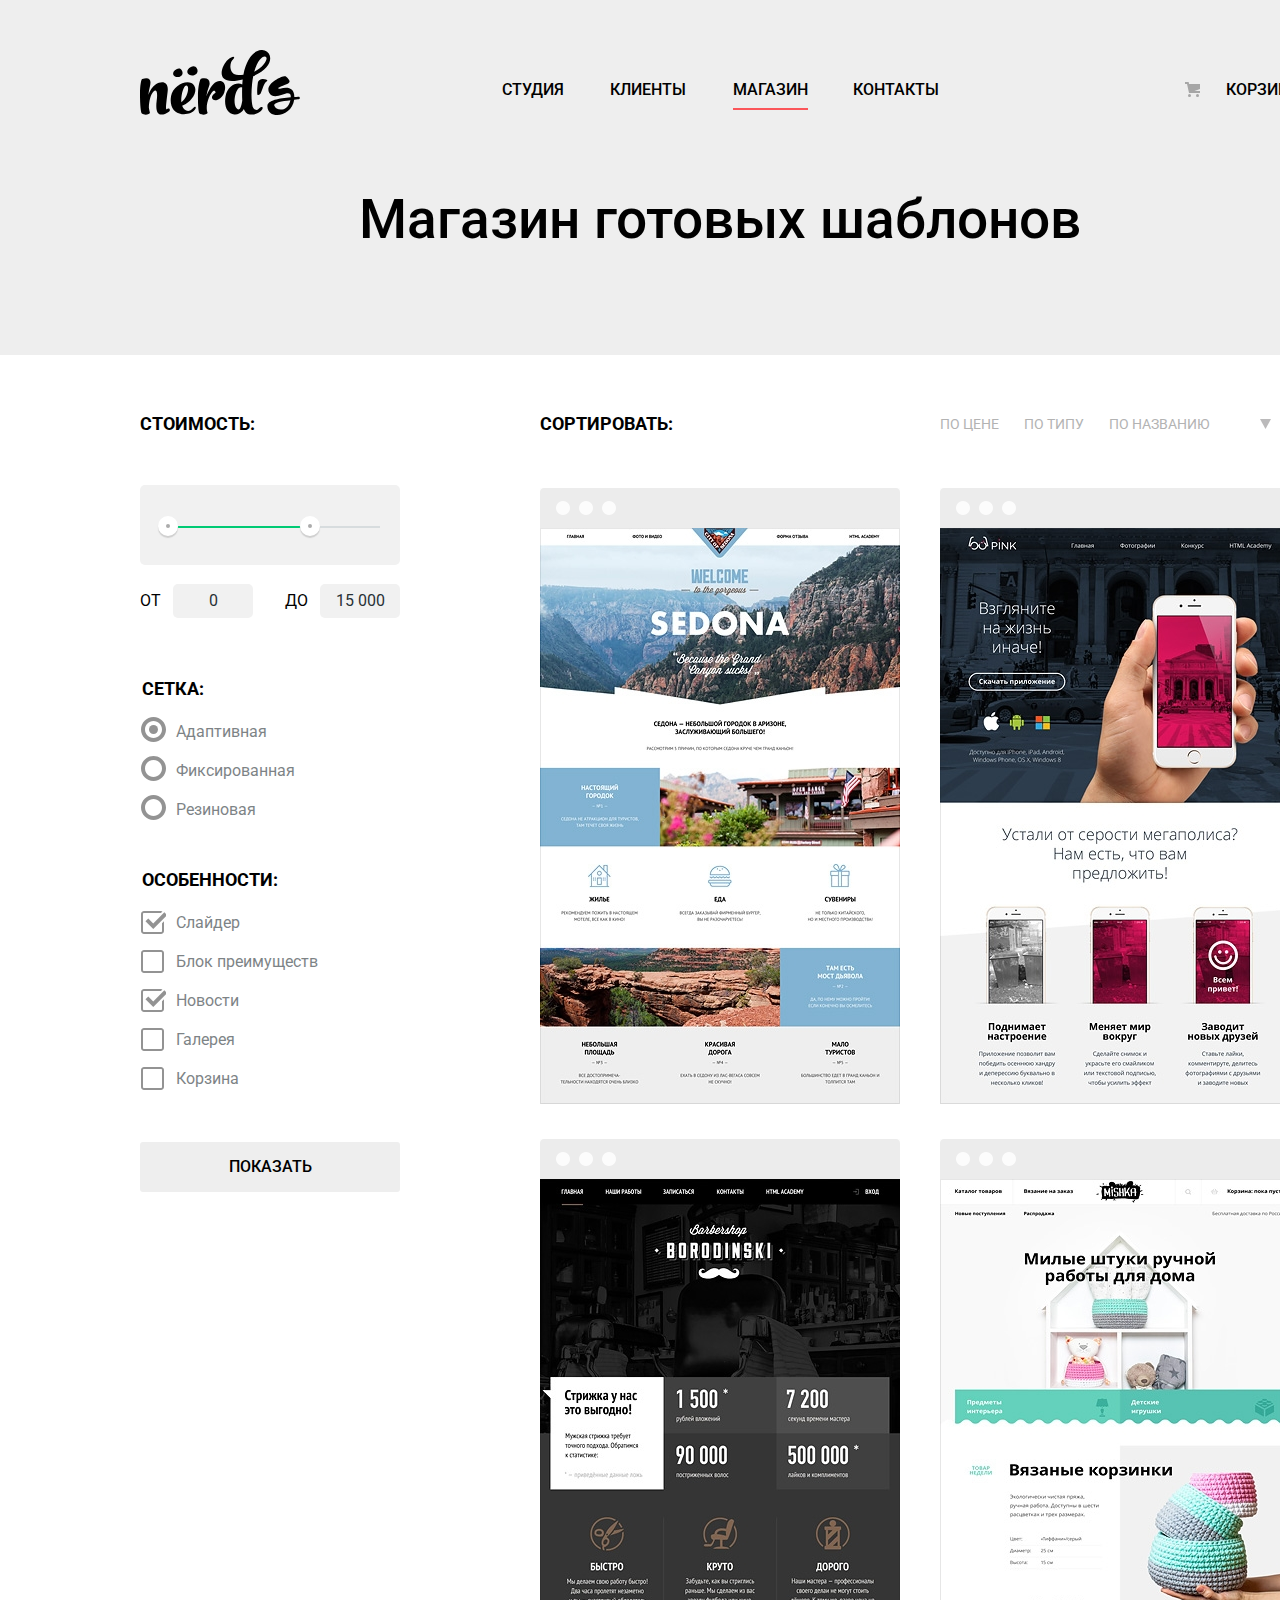
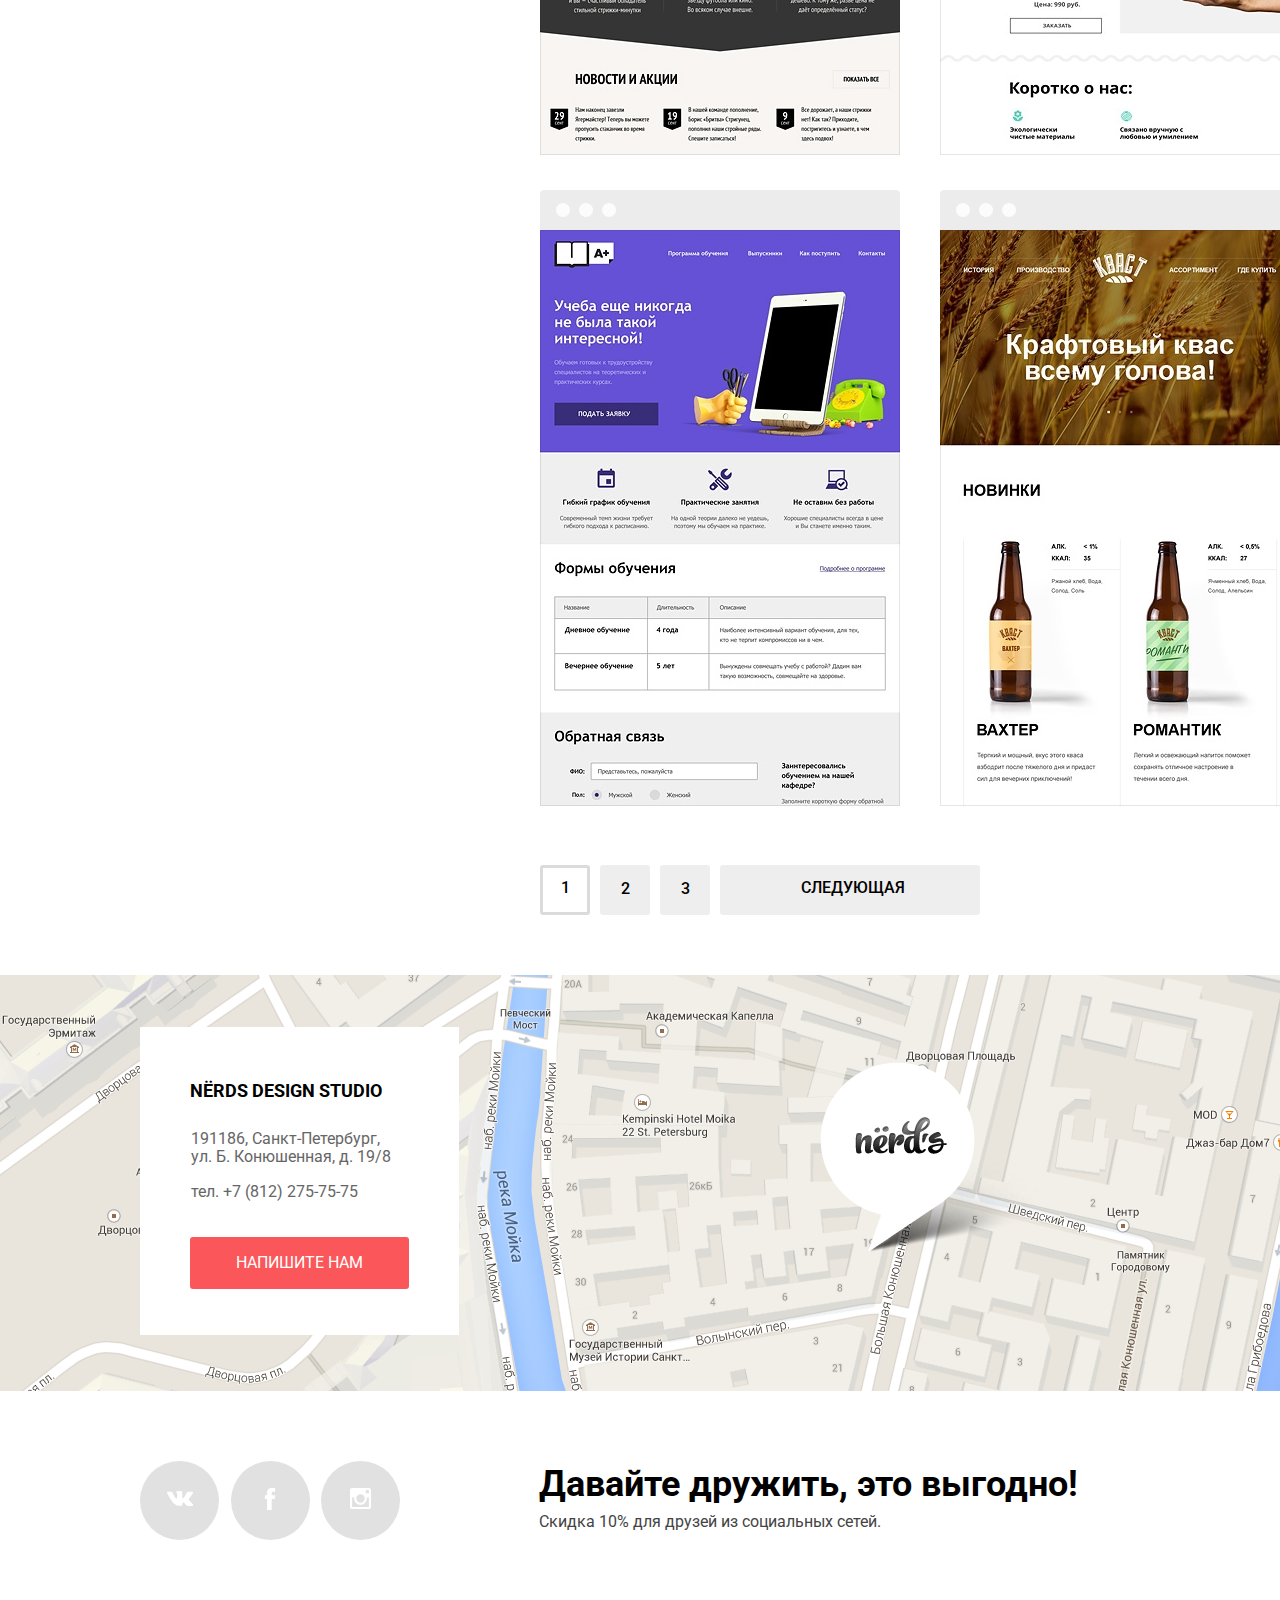
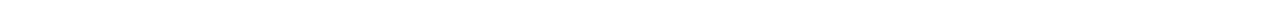
==== commit 20093848: "поправил пиксель перфект" ====
--- a/css/style.css
+++ b/css/style.css
@@ -196,7 +196,7 @@
   display: flex;
   position: absolute;
   left: 53%;
-  bottom: 95px;
+  bottom: 98px;
   z-index: 100;
   width: 160px;
   height: 18px;
@@ -260,7 +260,7 @@
 .slider-item:nth-child(1) {
   background-image: url("../img/slide1.png");
   background-repeat: no-repeat;
-  background-position: 93% 17px;
+  background-position: 93% 18px;
 }
 
 .slider-item:nth-child(2) {
@@ -360,7 +360,7 @@
   align-items: flex-start;
   width: 300px;
   min-height: 350px;
-  margin-top: 9px;
+  margin-top: 7px;
   margin-right: 100px;
   background-color: rgba(0, 0, 0, 0);
 }
@@ -381,7 +381,7 @@
 
 .nerds-item p {
   margin-top: 0;
-  margin-bottom: 32px;
+  margin-bottom: 31px;
   color: #283136;
   max-width: 270px;
   font-size: 16px;
@@ -437,6 +437,7 @@
   font-weight: 700;
   line-height: 24px;
   text-transform: uppercase;
+  min-width: 360px;
 }
 
 .order-list {
@@ -459,7 +460,7 @@
 
 .company-info {
   width: 756px;
-  margin-top: 21px;
+  margin-top: 18px;
 }
 
 .nerds-slogan h3 {
@@ -467,7 +468,7 @@
   font-size: 45px;
   font-weight: 500;
   line-height: 45px;
-  margin-bottom: 30px;
+  margin-bottom: 34px;
 }
 
 .nerds-slogan p {
@@ -517,13 +518,13 @@
 }
 
 .company-stats {
-  margin-top: 30px;
+  margin-top: 28px;
   width: 358px;
 }
 
 .company-stats h4 {
   margin-left: 14px;
-  margin-top: 30px;
+  margin-top: 32px;
   margin-bottom: 20px;
   font-size: 16px;
   font-weight: 700;
@@ -549,7 +550,6 @@
   font-weight: 700;
 }
 
-
 .stats-first {
   padding-top: 21px;
 }
@@ -593,7 +593,7 @@
   margin-bottom: 80px;
   border-top: 2px solid #eeeeee; /* Параметры линии */
   border-bottom: 2px solid #eeeeee; /* Параметры линии */
-  padding-top: 46px; /* Расстояние от линии до текста */
+  padding-top: 47px; /* Расстояние от линии до текста */
   padding-bottom: 37px;
 }
 
@@ -668,9 +668,11 @@
 }
 
 .map {
-  padding-top: 54px;
+  padding-top: 52px;
   height: 416px;
   background-image: url("../img/map.png");
+  background-repeat: no-repeat;
+  background-position: center;
 }
 
 .nerds-contacts {
@@ -1476,7 +1478,6 @@
   text-decoration: none;
   background-color: #eeeeee;
   border-radius: 3px;
-  border: none;
 }
 
 .current {
@@ -1493,8 +1494,7 @@
 .pagination-item-link:active {
   color: #969696;
   background-color: #d5d5d5;
-  -webkit-box-shadow: 0 3px rgba(0, 0, 0, 0.1);
-  box-shadow: 0 3px rgba(0, 0, 0, 0.1);
+  border-top: 3px solid #969696;
 }
 
 .pagination-item-link-block:hover {
@@ -1503,10 +1503,8 @@
 
 .pagination-item-link-block:active {
   color: #969696;
-
+  border-top: 3px solid #969696;
   background-color: #d5d5d5;
-  -webkit-box-shadow: 0 3px rgba(0, 0, 0, 0.1);
-  box-shadow: 0 3px rgba(0, 0, 0, 0.1);
 }
 
 .current:hover {
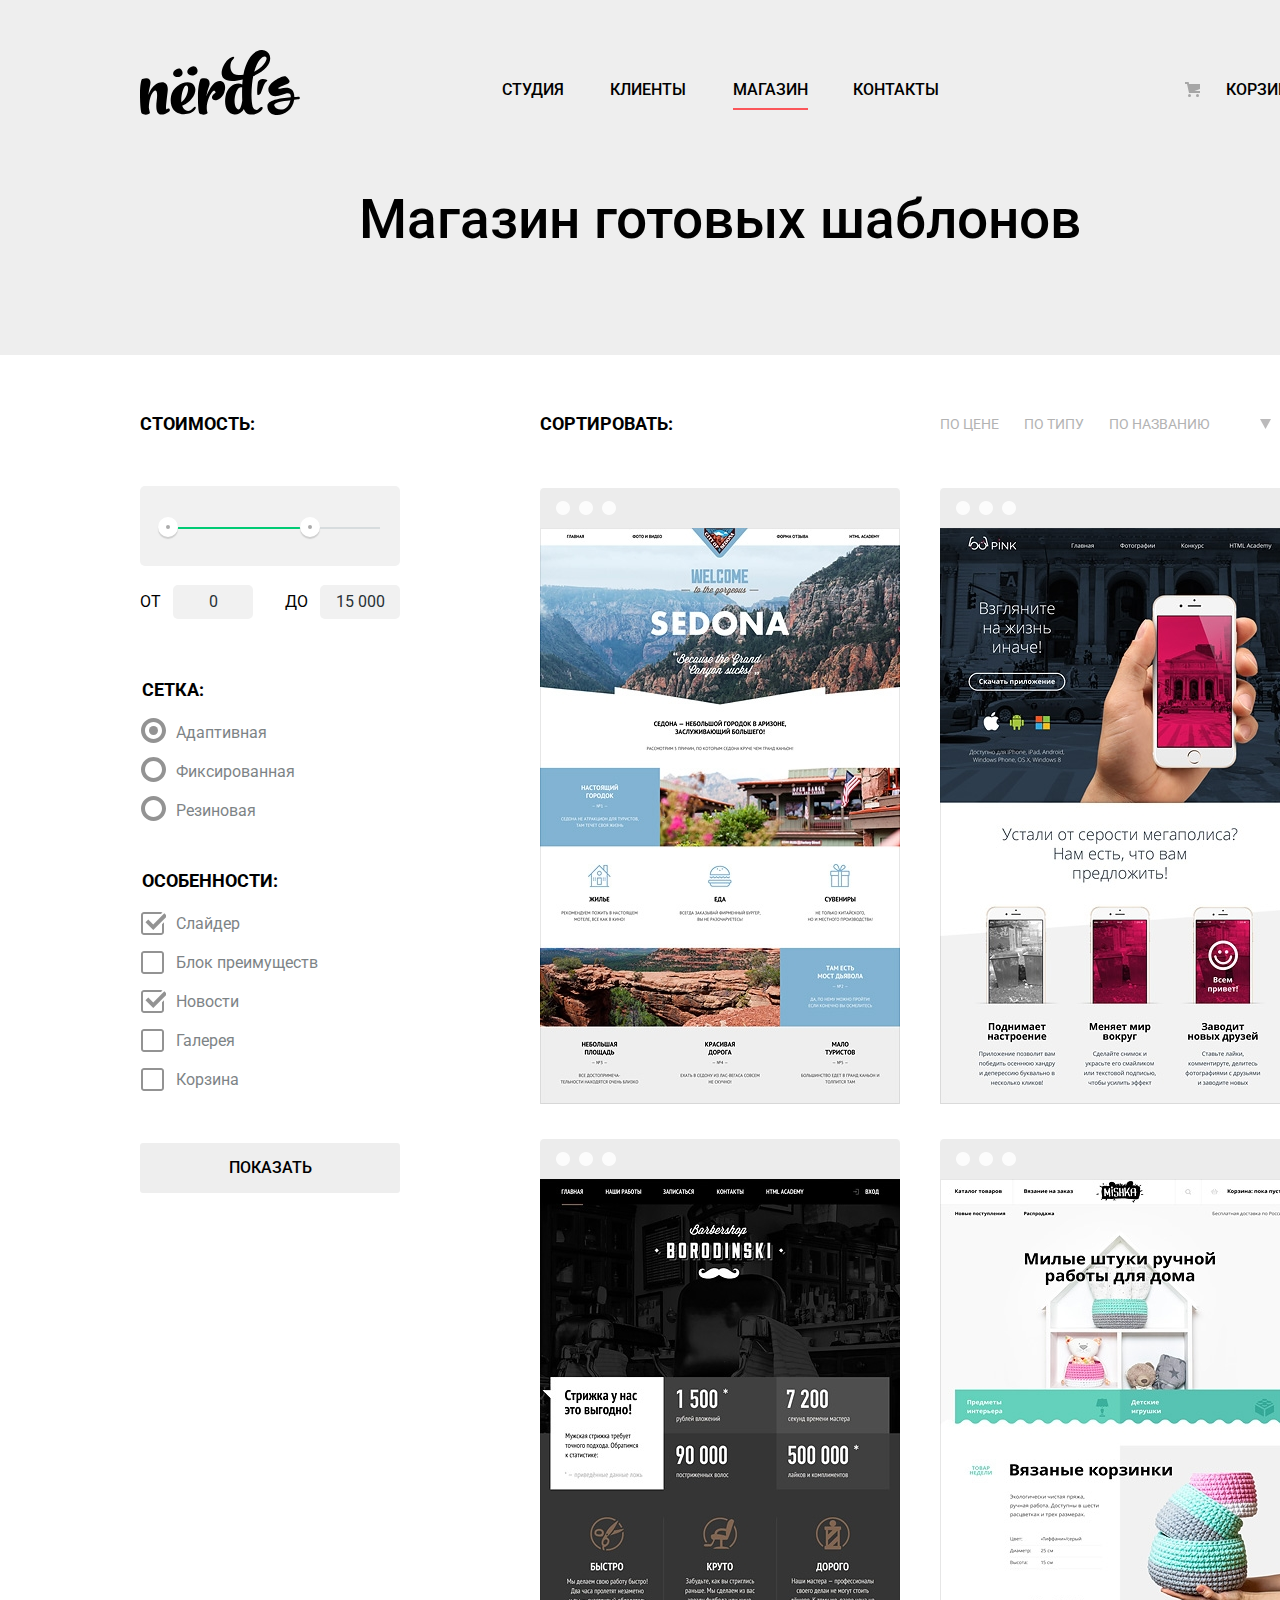
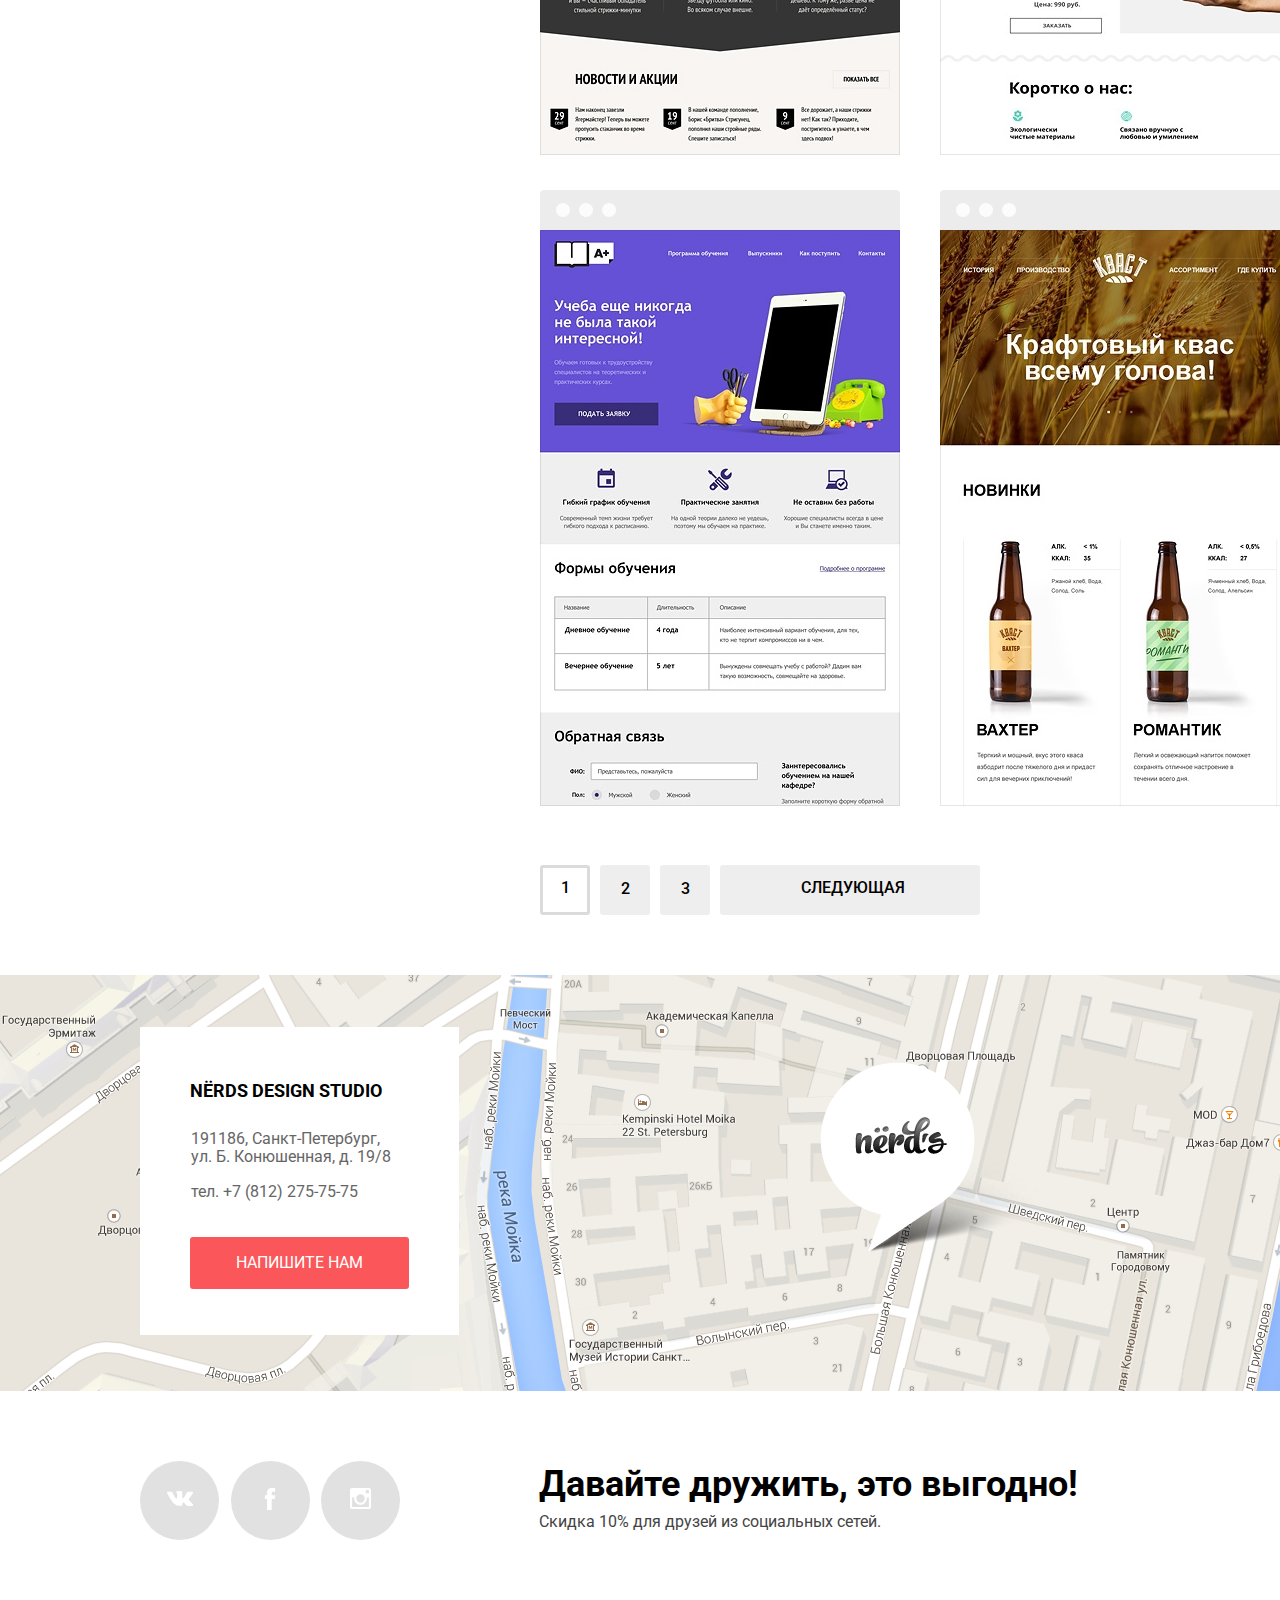
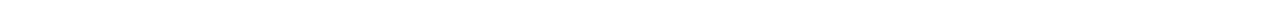
==== commit f6860c7c: "поправил каталог" ====
--- a/catalog.html
+++ b/catalog.html
@@ -5,7 +5,7 @@
   <title>HTML Academy: Нёрдс</title>
   <link href="https://fonts.googleapis.com/css?family=Roboto:400,500,700&display=swap&subset=cyrillic" rel="stylesheet">
   <link rel="stylesheet" href="css/normalize.css">
-  <link rel="stylesheet" href="css/style.css">
+  <link rel="stylesheet" href="css/style-min.css">
 </head>
 <body>
   <header class="main-header header-catalog">
--- a/css/style-min.css
+++ b/css/style-min.css
@@ -0,0 +1 @@
+body,html{min-width:1440px;min-height:2476px}body{margin:0;padding:0;font-family:"Roboto",Arial,sans-serif;font-size:16px;line-height:24px;font-weight:400;color:#000;background-color:#fff}html{-webkit-box-sizing:border-box;box-sizing:border-box}a{text-decoration:none}*,::after,::before{-webkit-box-sizing:inherit;box-sizing:inherit}img{max-width:100%;height:auto}.visually-hidden:not(:focus):not(:active),input[type=checkbox].visually-hidden,input[type=radio].visually-hidden{position:absolute;width:1px;height:1px;margin:-1px;border:0;padding:0;white-space:nowrap;-webkit-clip-path:inset(100%);clip-path:inset(100%);clip:rect(0 0 0 0);overflow:hidden}.container{width:1160px;margin:0 auto;-webkit-box-sizing:border-box;box-sizing:border-box}.reset-list{list-style:none;margin:0;padding:0}.main-header{margin-bottom:36px;background-color:#eee}.main-navigation{display:-webkit-box;display:-ms-flexbox;display:flex;-webkit-box-pack:justify;-ms-flex-pack:justify;justify-content:space-between;-webkit-box-align:start;-ms-flex-align:start;align-items:flex-start;padding-top:50px;font-size:16px;line-height:30px;font-weight:500;text-transform:uppercase}.main-header-logo{width:160px;height:65px}.main-header-logo:hover img{opacity:.7}.main-header-logo:active img{opacity:.3}.main-navigation-wrapper{display:-webkit-box;display:-ms-flexbox;display:flex;padding-top:25px}.header-catalog{margin-bottom:57px;min-height:355px}.site-navigation{display:-webkit-box;display:-ms-flexbox;display:flex;-ms-flex-wrap:wrap;flex-wrap:wrap;width:500px;margin:0;padding:0}.studio{margin-left:21px}.customer{margin-left:46px}.catalog{margin-left:47px}.contacts{margin-left:45px}.user-navigation{margin-left:200px;max-width:180px}.basket,.site-navigation-link{color:#000}.site-navigation-link:focus,.site-navigation-link:hover{color:#f97276}.site-navigation-link:active{color:#a7a7a7}.user-navigation .basket{position:relative;padding-left:45px}.basket::before{content:"";position:absolute;top:2px;left:4px;width:20px;height:15px;background-image:url(../img/cart-icon.svg);background-repeat:no-repeat;background-position:0 0}.basket:focus,.basket:hover{color:#f97276}.basket:active{color:#a7a7a7}.slider{position:relative;background-color:#eee}.slider-controls{display:-webkit-box;display:-ms-flexbox;display:flex;position:absolute;left:53%;bottom:98px;z-index:100;width:160px;height:18px;text-align:center;font-size:0;-webkit-transform:translateX(-50%);-ms-transform:translateX(-50%);transform:translateX(-50%)}.slider-controls i{position:relative;margin-right:17px;background-color:#fff;display:inline-block;vertical-align:top;width:18px;height:18px;border-radius:50%;cursor:pointer}.slider-controls i::after{content:"";position:absolute;top:4px;left:4px;z-index:1;width:10px;height:10px;background:#fff;border-radius:50%}.slider-controls .relevant::before{content:"";position:absolute;left:60%;top:60%;z-index:2;width:8px;height:8px;margin:-6px;background-color:inherit;border:2px solid #c1c1c1;border-radius:50%}.active{border-bottom:2px solid #fb565a;padding-bottom:9px}.slider-item{display:none;padding-top:76px}.slider-item:nth-child(1){background-image:url(../img/slide1.png);background-repeat:no-repeat;background-position:93% 18px}.slider-item:nth-child(2),.slider-item:nth-child(3){background-image:url(../img/slide2.png);background-repeat:no-repeat;background-position:100% 0}.slider-item:nth-child(3){background-image:url(../img/slide3.png);background-position:100% 20px}.slider-item:nth-child(1){display:block}.slider-item-container{max-width:430px;padding-bottom:81px}.slider-item h3{margin:0 0 27px;font-size:55px;line-height:55px;font-weight:500}.slider-item p{margin:0 0 38px}.button{display:block;width:240px;padding:17px 0;min-height:50px;font-size:16px;line-height:18px;color:#fff;text-transform:uppercase;text-align:center;text-decoration:none;background-color:#fb565a;border-radius:3px;border:0}.button:focus,.button:hover{background-color:#e74246}.button:active{color:rgba(255,255,255,.3);background-color:#d7373b;-webkit-box-shadow:0 3px rgba(0,0,0,.1) inset;box-shadow:0 3px rgba(0,0,0,.1) inset}.button.disabled,.button:disabled{cursor:default;opacity:.5;background-color:#000}.nerds-list{margin:71px auto 77px}.nerds-features,.nerds-item{display:-webkit-box;display:-ms-flexbox;display:flex;min-height:350px}.nerds-features{-ms-flex-wrap:wrap;flex-wrap:wrap}.nerds-item{-webkit-box-orient:vertical;-webkit-box-direction:normal;-ms-flex-direction:column;flex-direction:column;-webkit-box-align:start;-ms-flex-align:start;align-items:flex-start;width:300px;margin-top:7px;margin-right:100px;background-color:transparent}.nerds-item:last-child{margin-right:10px}.company-info h4,.nerds-item h3{font-weight:700;text-transform:uppercase}.nerds-item h3{margin-top:18px;margin-bottom:16px;color:#000;font-size:24px;line-height:30px}.nerds-item p{margin-top:0;margin-bottom:31px;color:#283136;max-width:270px;font-size:16px;font-weight:400;line-height:24px}.button-red{width:160px;min-height:50px;background-color:#fb565a}.button-red:hover{background-color:#e74246}.button-red:active{background-color:#d7373b}.button-green,.button-yellow{width:160px;min-height:50px;background-color:#00ca74}.button-green:hover{background-color:#00bc6c}.button-green:active{background-color:#00aa62}.button-yellow{background-color:#efc84a}.button-yellow:hover{background-color:#eab534}.button-yellow:active{background-color:#e5a722}.company-info h4{font-size:16px;line-height:24px;min-width:360px}.company-stats h4{min-width:360px}.nerds-slogan p,.nerds-slogan ul,.order-list{font-size:16px;font-weight:400;line-height:24px}.nerds-slogan{display:-webkit-box;display:-ms-flexbox;display:flex;-webkit-box-pack:justify;-ms-flex-pack:justify;justify-content:space-between;margin-bottom:48px;border-top:2px solid #eee;padding-top:10px}.company-info{width:756px;margin-top:18px}.nerds-slogan h3{width:756px;font-size:45px;font-weight:500;line-height:45px;margin-bottom:34px}.nerds-slogan p,.nerds-slogan ul{color:#283136}.nerds-slogan p{margin-bottom:40px;max-width:645px}.company-stats h4,.nerds-slogan h4{font-size:16px;font-weight:700;line-height:24px;text-transform:uppercase}.nerds-slogan h4{color:#283136;margin-bottom:24px}.nerds-slogan ul{position:relative}.order-list{overflow:hidden}.order-list-item::before{content:"";position:absolute;top:10px;left:0;width:25px;height:2px;background-color:#fb565a}.order-list-item{position:relative;padding-bottom:24px;padding-left:36px}.company-stats{margin-top:28px;width:358px}.company-stats h4{margin-left:14px;margin-top:32px;margin-bottom:20px}.stats{border-collapse:collapse}.stats-item{position:relative;font-size:45px;font-weight:700;line-height:45px}.stats-item sup{position:absolute;top:35px;font-size:26px;font-weight:700}.stats-first{padding-top:21px}.stats-second,.stats-third{padding-top:21px;padding-left:14px}.stats-third{padding-left:20px}.stats-text{color:#283136;font-size:16px;font-weight:400;line-height:18px}.text-first{padding-top:18px}.text-second,.text-third{padding-top:18px;padding-left:15px}.text-third{padding-left:22px}.nerds-partners-list{display:-webkit-box;display:-ms-flexbox;display:flex;margin-top:14px;margin-bottom:80px;border-top:2px solid #eee;border-bottom:2px solid #eee;padding-top:47px;padding-bottom:37px}.partners-first{position:relative;padding-left:31px;padding-top:16px}.partners-second{position:relative;padding-left:96px}.partners-fourth,.partners-third{position:relative;padding-left:103px;padding-top:19px}.partners-fourth{padding-left:121px;padding-top:6px}.partners-first::after,.partners-second::after,.partners-third::after{position:absolute;top:18px;right:-51px;content:"";width:2px;height:52px;background-color:#eee}.partners-second::after,.partners-third::after{right:-46px}.partners-third::after{right:-58px}.nerds-partners-item:last-child::after{display:none}.nerds-partners-item img{opacity:.2}.nerds-partners-item:hover img{opacity:1}.nerds-partners-item:active img{opacity:.1}.map{padding-top:52px;height:416px;background-image:url(../img/map.png);background-repeat:no-repeat;background-position:center}.nerds-contacts,.nerds-contacts .map-button{-webkit-box-align:start;-ms-flex-align:start;align-items:flex-start}.nerds-contacts{display:-webkit-box;display:-ms-flexbox;display:flex;-webkit-box-orient:vertical;-webkit-box-direction:normal;-ms-flex-direction:column;flex-direction:column;min-height:308px;background-color:#fff;width:319px}.nerds-contacts h4{font-size:18px;font-weight:700;line-height:30px;margin-top:49px;margin-left:50px;text-transform:uppercase}.nerds-contacts p{margin:0 0 0 51px;font-size:16px;font-weight:400;line-height:18px;color:#666}.nerds-contacts p+p{margin-top:17px}.nerds-contacts .number{color:#666}.nerds-contacts .map-button{margin-top:36px;margin-left:50px;width:219px}.map .container{position:relative}.map-marker{position:absolute;left:680px;top:35px;background-color:transparent;color:#fff}.main-footer{min-height:218px}.main-footer .main-footer-container{display:-webkit-box;display:-ms-flexbox;display:flex}.social-list{min-height:79px;width:263px;margin-right:139px;margin-top:70px;margin-bottom:69px}.social-button{display:-webkit-box;display:-ms-flexbox;display:flex;-webkit-box-orient:horizontal;-webkit-box-direction:normal;-ms-flex-direction:row;flex-direction:row;-webkit-box-align:center;-ms-flex-align:center;align-items:center;-webkit-box-pack:center;-ms-flex-pack:center;justify-content:center;width:79px;min-height:79px;background-color:#e1e1e1;border-radius:40px 40px 40px 40px;cursor:pointer}.social-button:focus,.social-button:hover{background-color:#e74246}.social-button:active svg{opacity:.3;background-color:#d7373b;-webkit-box-shadow:0 3px rgba(0,0,0,.1) inset;box-shadow:0 3px rgba(0,0,0,.1) inset}.main-footer-container ul{display:-webkit-box;display:-ms-flexbox;display:flex;-ms-flex-wrap:wrap;flex-wrap:wrap;-webkit-box-pack:justify;-ms-flex-pack:justify;justify-content:space-between;width:260px}.slogan{margin:0;width:651px;font-size:36px;font-weight:700;line-height:36px}.slogan-discount{margin:0;min-height:79px;width:373px;color:#444;font-size:16px;font-weight:400;line-height:22px}.feature-item p{margin:0 10px}.slogan-text{margin-top:75px;margin-bottom:9px}.modal{position:fixed;background-color:#fff;background-position:0 0;background-repeat:repeat;-webkit-box-shadow:0 20px 40px rgba(0,1,1,.75);box-shadow:0 20px 40px rgba(0,1,1,.75)}.modal-login{display:none;top:60px;left:50%;margin-left:-480px;padding-left:100px;padding-right:100px;width:960px;min-height:590px}.popup-close{position:absolute;top:75px;right:89px;width:21px;height:21px;background-image:url(../img/close-cross.svg);background-repeat:no-repeat;background-position:0 0;border:0;opacity:.6}.popup-close:hover{opacity:1}.popup-close:active{opacity:.3}.modal-button,.popup-close{cursor:pointer}.modal h3{margin-top:64px;margin-bottom:42px;font-size:45px;font-weight:500;line-height:45px}.feedback-form{-webkit-box-orient:vertical;-webkit-box-direction:normal;-ms-flex-direction:column;flex-direction:column;-ms-flex-wrap:nowrap;flex-wrap:nowrap}.feedback-container,.feedback-form{display:-webkit-box;display:-ms-flexbox;display:flex}.feedback-option{width:100%;margin:0 0 30px}.feedback-option:first-child{margin-right:40px}.feedback-option label{display:block;margin-bottom:14px;font-weight:700}.feedback-field{width:360px;min-height:50px;margin-right:20px}.feedback-option input,.feedback-option textarea{-webkit-box-sizing:border-box;box-sizing:border-box;width:100%;text-transform:inherit;font:inherit;background-color:transparent;border:2px solid #d7dcde;opacity:.5}.feedback-option input{padding-top:14px;padding-left:15px;padding-bottom:19px}.feedback-option textarea{min-height:118px;padding:14px 136px 21px 15px}.feedback-option input:hover,.feedback-option textarea:hover{font:inherit;cursor:pointer;background-color:transparent;border:2px solid #b4b9bb}.feedback-option input:focus,.feedback-option textarea:focus{font:inherit;cursor:pointer;background-color:transparent;border:2px solid #000}.feedback-option input:invalid{color:#e74246}.feedback-option input:invalid,.feedback-option textarea:invalid{font:inherit;cursor:pointer;background-color:transparent;border:2px solid #e74246}.page-title{font-size:55px;font-weight:500;line-height:55px;text-align:center;margin-top:77px}.catalog-columns{display:-webkit-box;display:-ms-flexbox;display:flex;-webkit-box-pack:justify;-ms-flex-pack:justify;justify-content:space-between}.catalog-filters{width:260px;min-height:800px;margin-right:140px}.filter-form fieldset{border:0}.filter-form legend{font-size:18px;line-height:24px;text-transform:uppercase;font-weight:700}.filter-item{margin:0;padding:0;border:0}.range-filter{width:260px;margin-top:50px}.range-controls{position:relative;height:80px;margin-bottom:19px;padding-top:41px;padding-right:20px;padding-left:20px;background-color:#f1f1f1;border-radius:5px}.range-controls .scale{height:2px;background:#d7dcde}.range-controls .bar{width:70%;height:2px;background:#00ca74}.range-controls .toggle{position:absolute;top:31px;left:10px;width:4px;height:4px;padding:2px;border:8px solid #fff;background-color:#ababab;-webkit-box-shadow:0 2px 1px 0 #cfcfcf;box-shadow:0 2px 1px 0 #cfcfcf;border-radius:50%;cursor:pointer}.range-controls .toggle-min{left:18px}.range-controls .toggle-max{left:160px}.price-controls{font-size:0}.price-controls label{display:inline-block;width:50%;vertical-align:top;font-size:16px;text-transform:uppercase}.price-controls input{width:80px;padding:8px 2px;margin-left:8px;font-family:Roboto,Arial,sans-serif;font-size:16px;text-align:center;color:#283136;border:0;border-radius:5px;background:#f1f1f1}.max-price{text-align:right}.filter-first{padding-left:0}.filter-first legend{padding-top:56px;line-height:30px;padding-bottom:10px}.filter-option{margin-bottom:15px}.filter-option label{position:relative;padding-left:34px;font-size:16px;font-weight:400;line-height:19px;color:#283136;opacity:.6}.filter-option label::before{content:"";position:absolute;left:-1px;bottom:-1px;width:25px;height:25px;background-image:url(../img/radio-off.svg);background-repeat:no-repeat}.filter-option label:hover{opacity:.9}.filter-option label:disabled{opacity:.1}.filter-option input[type=radio]:checked+label::before{background-image:url(../img/radio-on.svg)}.filter-features{padding-left:0}.filter-features legend{padding-top:18px;line-height:30px;padding-bottom:10px}.filter-checkbox{margin-bottom:15px;padding-left:9px}.filter-checkbox label{position:relative;padding-left:25px;font-size:16px;font-weight:400;line-height:19px;color:#283136;opacity:.6}.filter-checkbox label::before{content:"";position:absolute;left:-10px;width:25px;height:25px;background-image:url(../img/checkbox-off.svg);background-repeat:no-repeat}.filter-checkbox label:hover{opacity:.9}.filter-checkbox label:disabled{opacity:.1}.filter-checkbox input[type=checkbox]:checked+label::before{background-image:url(../img/checkbox-on.svg)}.filter-button{display:block;min-height:50px;width:260px;padding:13px 0;font-weight:500;font-size:16px;line-height:18px;color:#000;text-transform:uppercase;text-align:center;text-decoration:none;margin-top:26px;background-color:#eee;border-radius:3px;border:0;cursor:pointer}.filter-button:hover{background-color:#dfdfdf}.filter-button:active{color:#969696;background-color:#d5d5d5;-webkit-box-shadow:0 3px rgba(0,0,0,.1) inset;box-shadow:0 3px rgba(0,0,0,.1) inset}.row{display:-webkit-box;display:-ms-flexbox;display:flex;margin-top:3px}.row-navigation,.sort{font-size:18px;font-weight:700;line-height:18px;text-transform:uppercase}.row-navigation{display:-webkit-box;display:-ms-flexbox;display:flex;-ms-flex-wrap:wrap;flex-wrap:wrap;width:360px;font-size:14px;font-weight:400}.row-sort{margin-right:160px;min-width:240px}.row-navigation-link{color:#b3b3b3;padding-right:25px}.row-navigation-link:focus,.row-navigation-link:hover{color:#666}.row-navigation-link:active{color:#000}.row-navigation-icon{opacity:.3;padding-right:17px;padding-left:25px}.row-navigation-icon:focus,.row-navigation-icon:hover{opacity:.6}.row-navigation-icon:active{opacity:1}.row-navigation-icon-two{opacity:.3}.row-navigation-icon-two:focus,.row-navigation-icon-two:hover{opacity:.6}.catalog-item:hover::before,.row-navigation-icon-two:active{opacity:1}.catalog-list{margin-top:49px}.catalog-items{display:-webkit-box;display:-ms-flexbox;display:flex;-ms-flex-wrap:wrap;flex-wrap:wrap;padding:0;margin:0 0 30px;max-width:760px}.catalog-item{position:relative;margin-top:46px;margin-bottom:22px;min-height:576px;margin-right:40px;width:360px;background-color:#fff}.catalog-item:nth-child(2n){margin-right:0}.catalog-item::before{content:"";position:absolute;top:-40px;width:360px;height:40px;background-color:#eaeaea;background-image:url(../img/shape.png);opacity:.1}.catalog-item-info{display:none;position:absolute;-webkit-box-align:start;-ms-flex-align:start;align-items:flex-start;bottom:0;background-color:#eee;width:360px;min-height:230px}.catalog-item:hover .catalog-item-info,.dblock{display:block}.catalog-item-info h4{font-size:18px;font-weight:700;line-height:30px;margin-top:20px;margin-bottom:0;text-transform:uppercase;text-align:center;cursor:pointer;color:#000}.catalog-item-info h4:hover{color:#fb565a}.catalog-item-info h4:active{color:#b3b3b3}.button-catalog,.catalog-item-info p{font-size:16px;line-height:18px;text-align:center}.catalog-item-info p{margin:15px 0 0;font-weight:400;color:#666}.button-catalog{display:block;width:200px;min-height:50px;padding:15px 42px;margin-left:80px;margin-top:32px;color:#fff;text-transform:uppercase;text-decoration:none;background-color:#fb565a;border-radius:3px;border:0}.button-catalog:hover{background-color:#e74246}.button-catalog:active{background-color:#d7373b}.pagination-list{display:-webkit-box;display:-ms-flexbox;display:flex;margin-bottom:60px;min-height:50px}.pagination-item-link,.pagination-item-link-block{display:block;height:50px;font-weight:500;font-size:16px;line-height:18px;color:#000;text-transform:uppercase;text-align:center;text-decoration:none;background-color:#eee;border-radius:3px}.pagination-item-link{margin-right:10px;border:0;cursor:pointer;width:50px;padding:15px 0}.pagination-item-link-block{width:260px;padding:14px 0 14px 5px}.current{padding:11px 0;color:#000;background-color:#fff;border:3px solid #dbdbdb}.pagination-item-link:hover{background-color:#dfdfdf}.pagination-item-link:active{color:#969696;background-color:#d5d5d5;border-top:3px solid #969696}.pagination-item-link-block:hover{background-color:#dfdfdf}.pagination-item-link-block:active{color:#969696;border-top:3px solid #969696;background-color:#d5d5d5}.current:hover{background-color:#dfdfdf}
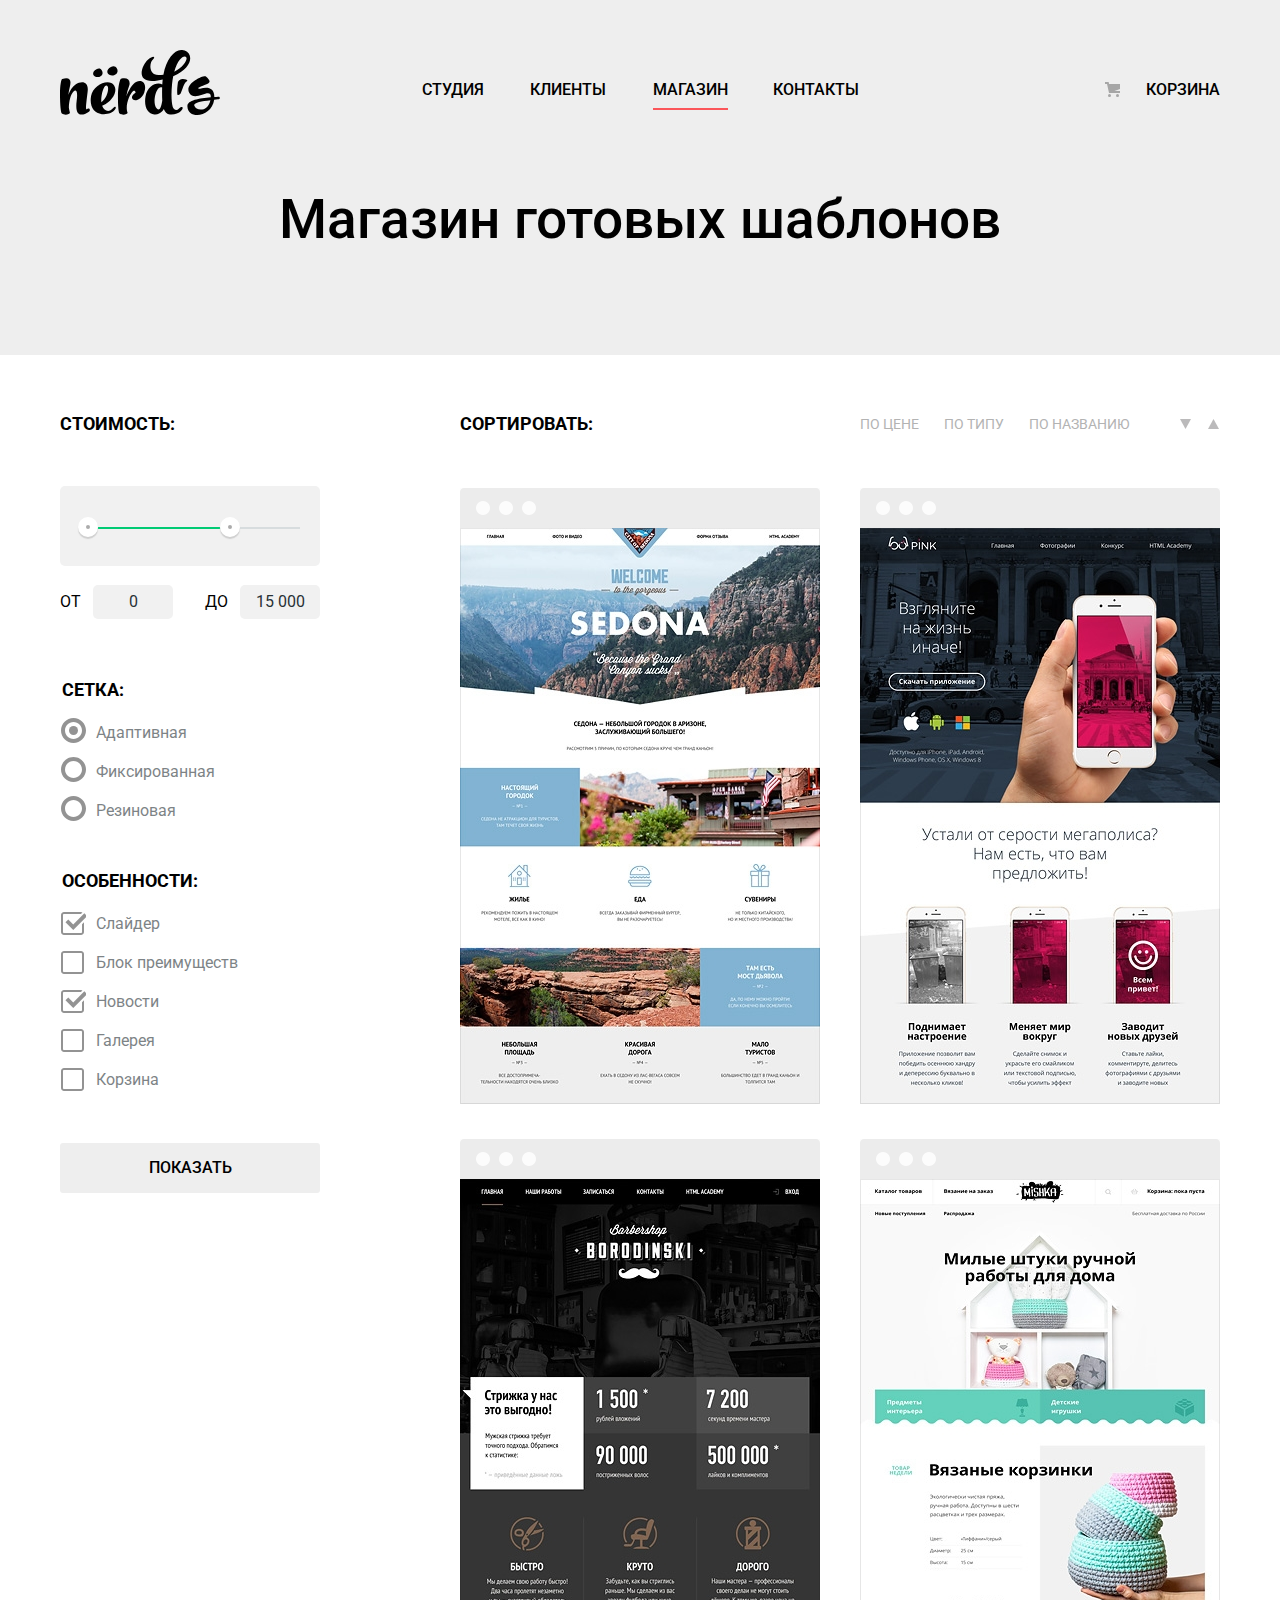
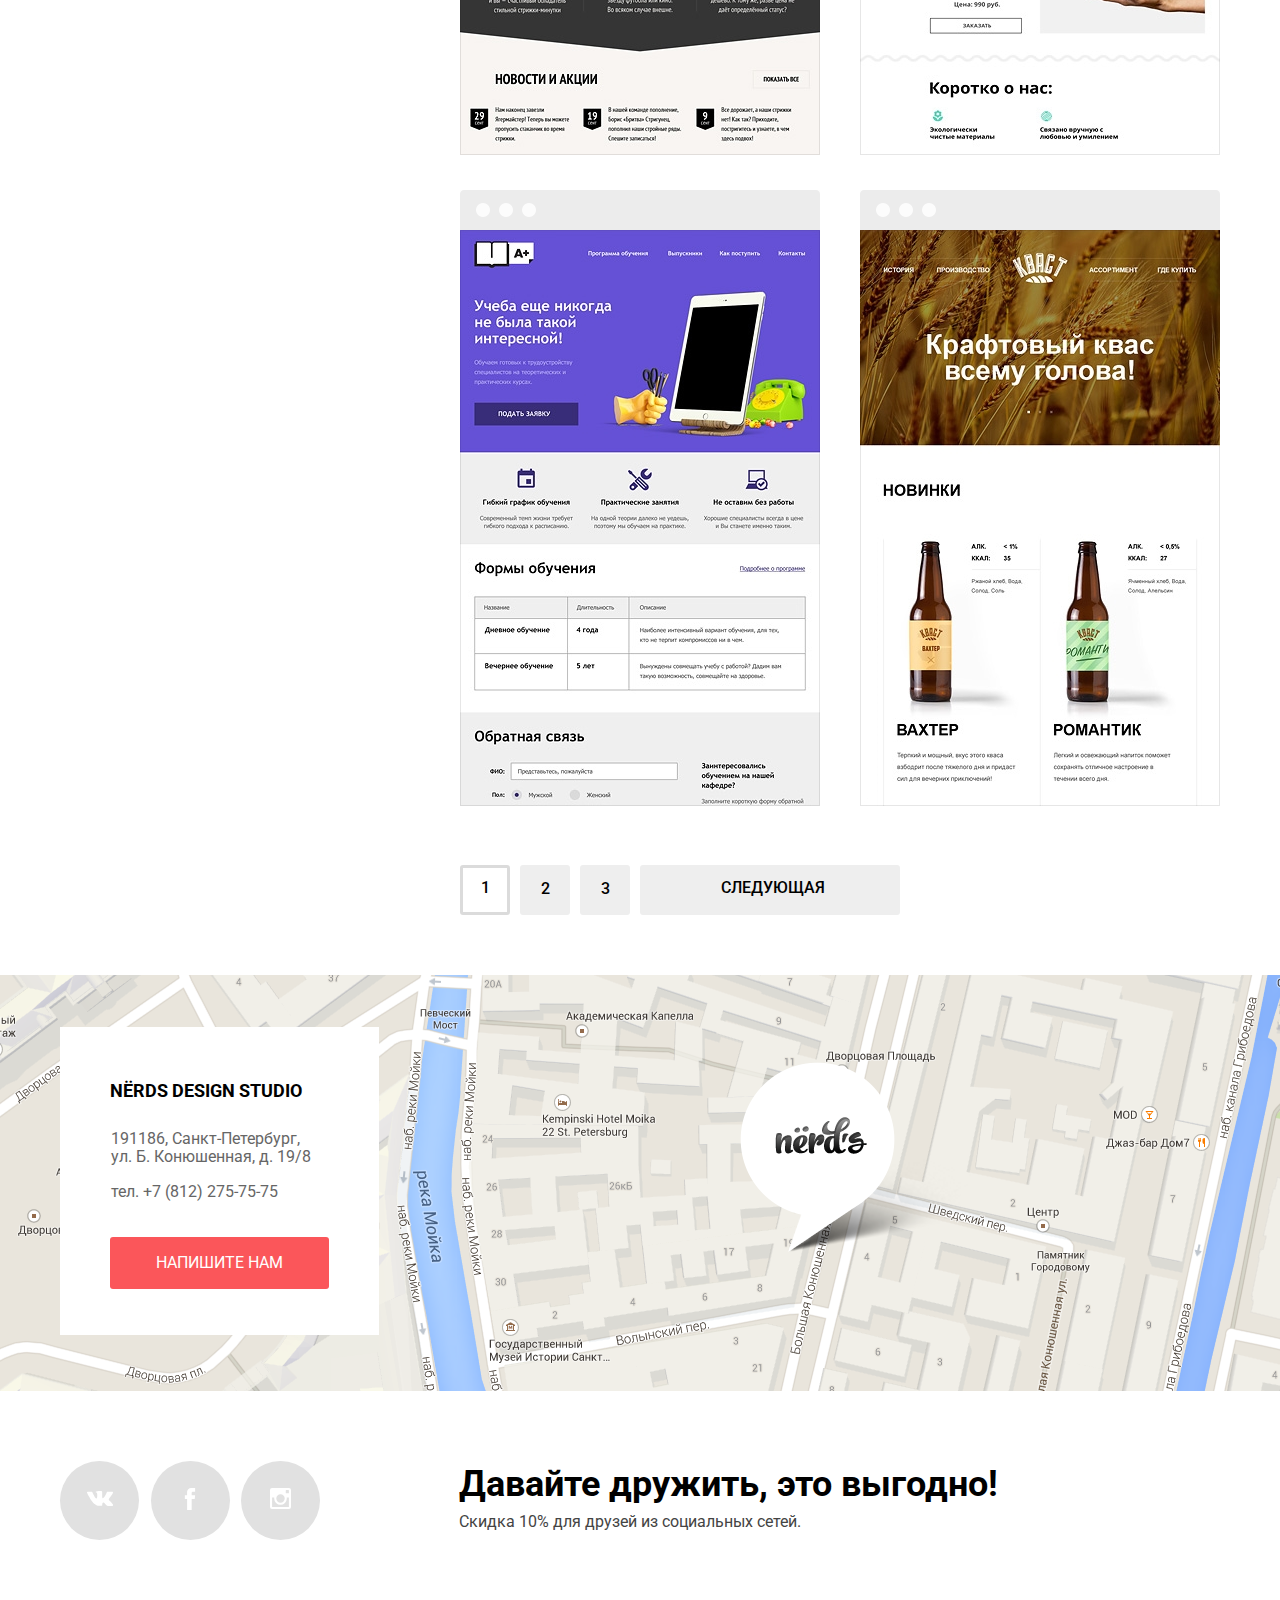
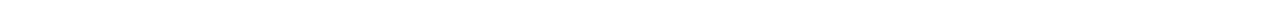
==== commit c02bb120: "нашел ошибки, нужно исправлять" ====
--- a/catalog.html
+++ b/catalog.html
@@ -5,7 +5,7 @@
   <title>HTML Academy: Нёрдс</title>
   <link href="https://fonts.googleapis.com/css?family=Roboto:400,500,700&display=swap&subset=cyrillic" rel="stylesheet">
   <link rel="stylesheet" href="css/normalize.css">
-  <link rel="stylesheet" href="css/style-min.css">
+  <link rel="stylesheet" href="css/style.css">
 </head>
 <body>
   <header class="main-header header-catalog">
@@ -258,5 +258,6 @@
     <span class="visually-hidden">Закрыть</span>
   </button>
 </section>
+<script src="js/firstfile.js"></script>
 </body>
 </html>
--- a/css/style.css
+++ b/css/style.css
@@ -0,0 +1,1543 @@
+body {
+  margin: 0;
+  padding: 0;
+  font-family: "Roboto", Arial, sans-serif;
+  font-size: 16px;
+  line-height: 24px;
+  font-weight: 400;
+  color: #000000;
+  background-color: white;
+}
+
+html,
+body {
+
+  min-height: 2476px;
+}
+
+a {
+  text-decoration: none;
+}
+
+*, *::after, *::before {
+  -webkit-box-sizing: inherit;
+  box-sizing: inherit;
+}
+
+html {
+  -webkit-box-sizing: border-box;
+  box-sizing: border-box;
+}
+
+img {
+  max-width: 100%;
+  height: auto;
+}
+
+.visually-hidden:not(:focus):not(:active),
+input[type="checkbox"].visually-hidden,
+input[type="radio"].visually-hidden {
+  position: absolute;
+  width: 1px;
+  height: 1px;
+  margin: -1px;
+  border: 0;
+  padding: 0;
+  white-space: nowrap;
+  -webkit-clip-path: inset(100%);
+  clip-path: inset(100%);
+  clip: rect(0 0 0 0);
+  overflow: hidden;
+}
+
+.container {
+  max-width: 1160px;
+  margin: 0 auto;
+  -webkit-box-sizing: border-box;
+  box-sizing: border-box;
+}
+
+.reset-list {
+  list-style: none;
+  margin: 0;
+  padding: 0;
+}
+
+.main-header {
+  margin-bottom: 36px;
+  background-color: #eeeeee;
+}
+
+.main-navigation {
+  display: -webkit-box;
+  display: -ms-flexbox;
+  display: flex;
+  -webkit-box-pack: justify;
+  -ms-flex-pack: justify;
+  justify-content: space-between;
+  -webkit-box-align: start;
+  -ms-flex-align: start;
+  align-items: flex-start;
+  padding-top: 50px;
+  font-size: 16px;
+  line-height: 30px;
+  font-weight: 500;
+  text-transform: uppercase;
+}
+
+.main-header-logo {
+  width: 160px;
+  height: 65px;
+}
+
+.main-header-logo:hover img {
+  opacity: 0.7;
+}
+
+.main-header-logo:active img {
+  opacity: 0.3;
+}
+
+.main-navigation-wrapper {
+  display: -webkit-box;
+  display: -ms-flexbox;
+  display: flex;
+  padding-top: 25px;
+}
+
+.header-catalog {
+  margin-bottom: 57px;
+  min-height: 355px;
+}
+
+.site-navigation {
+  display: -webkit-box;
+  display: -ms-flexbox;
+  display: flex;
+  -ms-flex-wrap: wrap;
+  flex-wrap: wrap;
+  width: 500px;
+  margin: 0;
+  padding: 0;
+}
+
+.studio {
+  margin-left: 21px;
+}
+
+.customer {
+  margin-left: 46px;
+}
+
+.catalog {
+  margin-left: 47px;
+}
+
+.contacts {
+  margin-left: 45px;
+}
+
+.user-navigation {
+  margin-left: 200px;
+  max-width: 180px;
+}
+
+.site-navigation-link {
+  color: black;
+}
+
+.site-navigation-link:hover,
+.site-navigation-link:focus {
+  color: #f97276;
+}
+
+.site-navigation-link:active {
+  color: #a7a7a7;
+}
+
+.user-navigation .basket {
+  position: relative;
+  padding-left: 45px;
+}
+
+.basket::before {
+  content: "";
+  position: absolute;
+  top: 2px;
+  left: 4px;
+  width: 20px;
+  height: 15px;
+  background-image: url("../img/cart-icon.svg");
+  background-repeat: no-repeat;
+  background-position: 0 0;
+}
+
+.basket {
+  color: black;
+}
+
+.basket:hover,
+.basket:focus {
+  color: #f97276;
+}
+
+.basket:active {
+  color: #a7a7a7;
+}
+
+.slider {
+  position: relative;
+  background-color: #eeeeee;
+}
+
+.slider-controls {
+  display: -webkit-box;
+  display: -ms-flexbox;
+  display: flex;
+  position: absolute;
+  left: 53%;
+  bottom: 98px;
+  z-index: 100;
+  width: 160px;
+  height: 18px;
+
+  text-align: center;
+  font-size: 0;
+  -webkit-transform: translateX(-50%);
+  -ms-transform: translateX(-50%);
+  transform: translateX(-50%);
+}
+
+.slider-controls i {
+  position: relative;
+  margin-right: 17px;
+  background-color: #fff;
+  display: inline-block;
+  vertical-align: top;
+  width: 18px;
+  height: 18px;
+
+  border-radius: 50%;
+  cursor: pointer;
+}
+
+.slider-controls i::after {
+  content: "";
+  position: absolute;
+  top: 4px;
+  left: 4px;
+  z-index: 1;
+  width: 10px;
+  height: 10px;
+  background: #ffffff;
+  border-radius: 50%;
+}
+
+.slider-controls .relevant::before {
+  content: "";
+  position: absolute;
+  left: 60%;
+  top: 60%;
+  z-index: 2;
+  width: 8px;
+  height: 8px;
+  margin: -6px;
+  background-color: inherit;
+  border: 2px solid #c1c1c1;
+  border-radius: 50%;
+}
+
+.active {
+  border-bottom: 2px solid #fb565a;
+  padding-bottom: 9px;
+}
+
+.slider-item {
+  display: none;
+  padding-top: 76px;
+}
+
+.slider-item:nth-child(1) {
+  background-image: url("../img/slide1.png");
+  background-repeat: no-repeat;
+  background-position: 93% 18px;
+}
+
+.slider-item:nth-child(2) {
+  background-image: url("../img/slide2.png");
+  background-repeat: no-repeat;
+  background-position: 100% 0;
+}
+
+.slider-item:nth-child(3) {
+  background-image: url("../img/slide3.png");
+  background-repeat: no-repeat;
+  background-position: 100% 20px;
+}
+
+.slider-item:nth-child(1) {
+  display: block;
+}
+
+.slider-item-container {
+  max-width: 430px;
+  padding-bottom: 81px;
+}
+
+.slider-item h3 {
+  margin: 0;
+  margin-bottom: 27px;
+  font-size: 55px;
+  line-height: 55px;
+  font-weight: 500;
+}
+
+.slider-item p {
+  margin: 0;
+  margin-bottom: 38px;
+}
+
+.button {
+  display: block;
+  width: 240px;
+  padding: 17px 0;
+  min-height: 50px;
+  font-size: 16px;
+  line-height: 18px;
+  color: #ffffff;
+  text-transform: uppercase;
+  text-align: center;
+  text-decoration: none;
+  background-color: #fb565a;
+  border-radius: 3px;
+  border: none;
+}
+
+.button:hover,
+.button:focus {
+  background-color: #e74246;
+}
+
+.button:active {
+  color: rgba(255, 255, 255, 0.3);
+  background-color: #d7373b;
+  -webkit-box-shadow: 0 3px rgba(0, 0, 0, 0.1) inset;
+  box-shadow: 0 3px rgba(0, 0, 0, 0.1) inset;
+}
+
+.button.disabled,
+.button:disabled {
+  cursor: default;
+  opacity: 0.5;
+  background-color: #000000;
+}
+
+.nerds-list {
+  margin: 0 auto;
+  margin-top: 71px;
+  margin-bottom: 77px;
+}
+
+.nerds-features {
+  display: -webkit-box;
+  display: -ms-flexbox;
+  display: flex;
+  min-height: 350px;
+  -ms-flex-wrap: wrap;
+  flex-wrap: wrap;
+}
+
+.nerds-item {
+  display: -webkit-box;
+  display: -ms-flexbox;
+  display: flex;
+  -webkit-box-orient: vertical;
+  -webkit-box-direction: normal;
+  -ms-flex-direction: column;
+  flex-direction: column;
+  -webkit-box-align: start;
+  -ms-flex-align: start;
+  align-items: flex-start;
+  width: 300px;
+  min-height: 350px;
+  margin-top: 7px;
+  margin-right: 100px;
+  background-color: rgba(0, 0, 0, 0);
+}
+
+.nerds-item:last-child {
+  margin-right: 10px;
+}
+
+.nerds-item h3 {
+  margin-top: 18px;
+  margin-bottom: 16px;
+  color: black;
+  font-size: 24px;
+  font-weight: 700;
+  line-height: 30px;
+  text-transform: uppercase;
+}
+
+.nerds-item p {
+  margin-top: 0;
+  margin-bottom: 31px;
+  color: #283136;
+  max-width: 270px;
+  font-size: 16px;
+  font-weight: 400;
+  line-height: 24px;
+}
+
+.button-red {
+  width: 160px;
+  min-height: 50px;
+  background-color: #fb565a;
+}
+
+.button-red:hover {
+  background-color: #e74246;
+}
+
+.button-red:active {
+  background-color: #d7373b;
+}
+
+.button-green {
+  width: 160px;
+  min-height: 50px;
+  background-color: #00ca74;
+}
+
+.button-green:hover {
+  background-color:#00bc6c;
+}
+
+.button-green:active {
+  background-color: #00aa62;
+}
+
+.button-yellow {
+  width: 160px;
+  min-height: 50px;
+  background-color: #efc84a;
+}
+
+.button-yellow:hover {
+  background-color:#eab534;
+}
+
+.button-yellow:active {
+  background-color: #e5a722;
+}
+
+.company-info h4,
+.company-stats h4 {
+  font-size: 16px;
+  font-weight: 700;
+  line-height: 24px;
+  text-transform: uppercase;
+  min-width: 360px;
+}
+
+.order-list {
+  font-size: 16px;
+  font-weight: 400;
+  line-height: 24px;
+}
+
+.nerds-slogan {
+  display: -webkit-box;
+  display: -ms-flexbox;
+  display: flex;
+  -webkit-box-pack: justify;
+  -ms-flex-pack: justify;
+  justify-content: space-between;
+  margin-bottom: 48px;
+  border-top: 2px solid #eeeeee; /* Параметры линии */
+  padding-top: 10px; /* Расстояние от линии до текста */
+}
+
+.company-info {
+  width: 756px;
+  margin-top: 18px;
+}
+
+.nerds-slogan h3 {
+  width: 756px;
+  font-size: 45px;
+  font-weight: 500;
+  line-height: 45px;
+  margin-bottom: 34px;
+}
+
+.nerds-slogan p {
+  color: #283136;
+  font-size: 16px;
+  font-weight: 400;
+  line-height: 24px;
+  margin-bottom: 40px;
+  max-width: 645px;
+}
+
+.nerds-slogan h4 {
+  font-size: 16px;
+  font-weight: 700;
+  line-height: 24px;
+  text-transform: uppercase;
+  color: #283136;
+  margin-bottom: 24px;
+}
+
+.nerds-slogan ul {
+  position: relative;
+  color: #283136;
+  font-size: 16px;
+  font-weight: 400;
+  line-height: 24px;
+}
+
+.order-list {
+  overflow: hidden;
+}
+
+.order-list-item::before {
+  content: "";
+  position: absolute;
+  top: 10px;
+  left: 0;
+  width: 25px;
+  height: 2px;
+  background-color: #fb565a;
+}
+
+.order-list-item {
+  position: relative;
+  padding-bottom: 24px;
+  padding-left: 36px;
+}
+
+.company-stats {
+  margin-top: 28px;
+  width: 358px;
+}
+
+.company-stats h4 {
+  margin-left: 14px;
+  margin-top: 32px;
+  margin-bottom: 20px;
+  font-size: 16px;
+  font-weight: 700;
+  line-height: 24px;
+  text-transform: uppercase;
+}
+
+.stats {
+  border-collapse: collapse;
+}
+
+.stats-item {
+  position: relative;
+  font-size: 45px;
+  font-weight: 700;
+  line-height: 45px;
+}
+
+.stats-item sup {
+  position: absolute;
+  top: 35px;
+  font-size: 26px;
+  font-weight: 700;
+}
+
+.stats-first {
+  padding-top: 21px;
+}
+
+.stats-second {
+  padding-top: 21px;
+  padding-left: 14px;
+}
+
+.stats-third {
+  padding-top: 21px;
+  padding-left: 20px;
+}
+
+.stats-text {
+  color: #283136;
+  font-size: 16px;
+  font-weight: 400;
+  line-height: 18px;
+}
+
+.text-first {
+  padding-top: 18px;
+}
+
+.text-second {
+  padding-top: 18px;
+  padding-left: 15px;
+}
+
+.text-third {
+  padding-top: 18px;
+  padding-left: 22px;
+}
+
+.nerds-partners-list {
+  display: -webkit-box;
+  display: -ms-flexbox;
+  display: flex;
+  margin-top: 14px;
+  margin-bottom: 80px;
+  border-top: 2px solid #eeeeee; /* Параметры линии */
+  border-bottom: 2px solid #eeeeee; /* Параметры линии */
+  padding-top: 47px; /* Расстояние от линии до текста */
+  padding-bottom: 37px;
+}
+
+.partners-first {
+  position: relative;
+  padding-left: 31px;
+  padding-top: 16px;
+}
+
+.partners-second {
+  position: relative;
+  padding-left: 96px;
+}
+
+.partners-third {
+  position: relative;
+  padding-left: 103px;
+  padding-top: 19px;
+}
+
+.partners-fourth {
+  position: relative;
+  padding-left: 121px;
+  padding-top: 6px;
+
+}
+
+.partners-first::after {
+  position: absolute;
+  top: 18px;
+  right: -51px;
+  content: "";
+  width: 2px;
+  height: 52px;
+  background-color: #eeeeee;
+}
+
+.partners-second::after {
+  position: absolute;
+  top: 18px;
+  right: -46px;
+  content: "";
+  width: 2px;
+  height: 52px;
+  background-color: #eeeeee;
+}
+
+.partners-third::after {
+  position: absolute;
+  top: 18px;
+  right: -58px;
+  content: "";
+  width: 2px;
+  height: 52px;
+  background-color: #eeeeee;
+}
+
+.nerds-partners-item:last-child::after{
+  display: none;
+}
+
+.nerds-partners-item img{
+  opacity: 0.2;
+}
+
+.nerds-partners-item:hover img{
+  opacity: 1;
+}
+
+.nerds-partners-item:active img{
+  opacity: 0.1;
+}
+
+.map {
+  padding-top: 52px;
+  height: 416px;
+  background-image: url("../img/map.png");
+  background-repeat: no-repeat;
+  background-position: center;
+}
+
+.nerds-contacts {
+  display: -webkit-box;
+  display: -ms-flexbox;
+  display: flex;
+  -webkit-box-orient: vertical;
+  -webkit-box-direction: normal;
+  -ms-flex-direction: column;
+  flex-direction: column;
+  -webkit-box-align: start;
+  -ms-flex-align: start;
+  align-items: flex-start;
+  width: 319px;
+  min-height: 308px;
+  background-color: white;
+}
+
+.nerds-contacts h4 {
+  font-size: 18px;
+  font-weight: 700;
+  line-height: 30px;
+  margin-top: 49px;
+  margin-left: 50px;
+  text-transform: uppercase;
+}
+
+.nerds-contacts p {
+  margin: 0;
+  margin-left: 51px;
+  font-size: 16px;
+  font-weight: 400;
+  line-height: 18px;
+  color: #666666;
+}
+
+.nerds-contacts p + p {
+  margin-top: 17px;
+}
+
+.nerds-contacts .number {
+  color: #666666;
+}
+
+.nerds-contacts .map-button {
+  -webkit-box-align: start;
+  -ms-flex-align: start;
+  align-items: flex-start;
+  margin-top: 36px;
+  margin-left: 50px;
+  width: 219px;
+}
+
+.map .container {
+  position: relative;
+}
+
+.map-marker {
+  position: absolute;
+  left: 680px;
+  top: 35px;
+  background-color: rgba(0, 0, 0, 0);
+  color: white;
+}
+
+.main-footer {
+  min-height: 218px;
+}
+
+.main-footer .main-footer-container {
+  display: -webkit-box;
+  display: -ms-flexbox;
+  display: flex;
+}
+
+.social-list {
+  min-height: 79px;
+  width: 263px;
+  margin-right: 139px;
+  margin-top: 70px;
+  margin-bottom: 69px;
+}
+
+.social-button {
+  display: -webkit-box;
+  display: -ms-flexbox;
+  display: flex;
+  -webkit-box-orient: horizontal;
+  -webkit-box-direction: normal;
+  -ms-flex-direction: row;
+  flex-direction: row;
+  -webkit-box-align: center;
+  -ms-flex-align: center;
+  align-items: center;
+  -webkit-box-pack: center;
+  -ms-flex-pack: center;
+  justify-content: center;
+  width: 79px;
+  min-height: 79px;
+  background-color: #e1e1e1;
+  border-radius: 40px 40px 40px 40px;
+  cursor: pointer;
+}
+
+.social-button:hover,
+.social-button:focus {
+  background-color: #e74246;
+}
+
+.social-button:active svg{
+  opacity: 0.3;
+  background-color: #d7373b;
+  -webkit-box-shadow: 0 3px rgba(0, 0, 0, 0.1) inset;
+  box-shadow: 0 3px rgba(0, 0, 0, 0.1) inset;
+}
+
+.main-footer-container ul {
+  display: -webkit-box;
+  display: -ms-flexbox;
+  display: flex;
+  -ms-flex-wrap: wrap;
+  flex-wrap: wrap;
+  -webkit-box-pack: justify;
+  -ms-flex-pack: justify;
+  justify-content: space-between;
+  width: 260px;
+}
+
+.slogan {
+  margin: 0;
+  width: 651px;
+  font-size: 36px;
+  font-weight: 700;
+  line-height: 36px;
+}
+
+.slogan-discount {
+  margin: 0;
+  min-height: 79px;
+  width: 373px;
+  color: #444444;
+  font-size: 16px;
+  font-weight: 400;
+  line-height: 22px;
+}
+
+.feature-item p {
+  margin: 0 10px;
+}
+
+.slogan-text {
+  margin-top: 75px;
+  margin-bottom: 9px;
+}
+
+.modal {
+  position: fixed;
+  background-color: white;
+  background-position: 0 0;
+  background-repeat: repeat;
+  -webkit-box-shadow: 0 20px 40px rgba(0, 1, 1, 0.75);
+  box-shadow: 0 20px 40px rgba(0, 1, 1, 0.75);
+}
+
+.modal-login {
+  display: none;
+  top: 60px;
+  left: 50%;
+  margin-left: -480px;
+  padding-left: 100px;
+  padding-right: 100px;
+  width: 960px;
+  min-height: 590px;
+}
+
+.modal-show {
+  display: block;
+  top: 60px;
+  left: 50%;
+  margin-left: -480px;
+  padding-left: 100px;
+  padding-right: 100px;
+  width: 960px;
+  min-height: 590px;
+}
+
+.popup-close {
+  position: absolute;
+  top: 75px;
+  right: 89px;
+  width: 21px;
+  height: 21px;
+  background-image: url("../img/close-cross.svg");
+  background-repeat: no-repeat;
+  background-position: 0 0;
+  border: 0;
+  opacity: 0.6;
+  cursor: pointer;
+}
+
+.popup-close:hover {
+  opacity: 1;
+}
+
+.popup-close:active {
+  opacity: 0.3;
+}
+
+.modal-button {
+  cursor: pointer;
+}
+
+.modal h3 {
+  margin-top: 64px;
+  margin-bottom: 42px;
+  font-size: 45px;
+  font-weight: 500;
+  line-height: 45px;
+}
+
+.feedback-form {
+  display: -webkit-box;
+  display: -ms-flexbox;
+  display: flex;
+  -webkit-box-orient: vertical;
+  -webkit-box-direction: normal;
+  -ms-flex-direction: column;
+  flex-direction: column;
+  -ms-flex-wrap: nowrap;
+  flex-wrap: nowrap;
+}
+
+.feedback-container {
+  display: -webkit-box;
+  display: -ms-flexbox;
+  display: flex;
+}
+
+.feedback-option {
+  width: 100%;
+
+  margin: 0;
+  margin-bottom: 30px;
+}
+
+.feedback-option:first-child {
+  margin-right: 40px;
+}
+
+.feedback-option label {
+  display: block;
+  margin-bottom: 14px;
+  font-weight: 700;
+}
+
+.feedback-field {
+  width: 360px;
+  min-height: 50px;
+  margin-right: 20px;
+}
+
+.feedback-option input {
+  -webkit-box-sizing: border-box;
+  box-sizing: border-box;
+  width: 100%;
+  padding-top: 14px;
+  padding-left: 15px;
+  padding-bottom: 19px;
+  font: inherit;
+  text-transform: inherit;
+  background-color: transparent;
+  border: 2px solid #d7dcde;
+  opacity: 0.5;
+}
+
+.feedback-option textarea {
+  -webkit-box-sizing: border-box;
+  box-sizing: border-box;
+  width: 100%;
+  min-height: 118px;
+  padding-top: 14px;
+  padding-left: 15px;
+  padding-right: 136px;
+  padding-bottom: 21px;
+  text-transform: inherit;
+  font: inherit;
+  background-color: transparent;
+  border: 2px solid #d7dcde;
+  opacity: 0.5;
+}
+
+.feedback-option input:hover {
+  font: inherit;
+  cursor: pointer;
+  background-color: transparent;
+  border: 2px solid #b4b9bb;
+}
+
+.feedback-option textarea:hover {
+  font: inherit;
+  cursor: pointer;
+  background-color: transparent;
+  border: 2px solid #b4b9bb;
+}
+
+.feedback-option input:focus {
+  font: inherit;
+  cursor: pointer;
+  background-color: transparent;
+  border: 2px solid #000000;
+}
+
+.feedback-option textarea:focus {
+  font: inherit;
+  cursor: pointer;
+  background-color: transparent;
+  border: 2px solid #000000;
+}
+
+.feedback-option input:invalid {
+  font: inherit;
+  cursor: pointer;
+  background-color: transparent;
+  border: 2px solid #e74246;
+  color: #e74246;
+}
+
+.feedback-option textarea:invalid {
+  font: inherit;
+  cursor: pointer;
+  background-color: transparent;
+  border: 2px solid #e74246;
+}
+
+.page-title {
+  font-size: 55px;
+  font-weight: 500;
+  line-height: 55px;
+  text-align: center;
+  margin-top: 77px;
+}
+
+.catalog-columns {
+  display: -webkit-box;
+  display: -ms-flexbox;
+  display: flex;
+  -webkit-box-pack: justify;
+  -ms-flex-pack: justify;
+  justify-content: space-between;
+}
+
+.catalog-filters {
+  width: 260px;
+  min-height: 800px;
+  margin-right: 140px;
+}
+
+.filter-form fieldset {
+  border: none;
+}
+
+.filter-form legend {
+  font-size: 18px;
+  line-height: 24px;
+  text-transform: uppercase;
+  font-weight: 700;
+}
+
+.filter-item {
+  margin: 0;
+  padding: 0;
+
+  border: none;
+}
+
+.range-filter {
+  width: 260px;
+  margin-top: 50px;
+}
+
+.range-controls {
+  position: relative;
+  height: 80px;
+  margin-bottom: 19px;
+  padding-top: 41px;
+  padding-right: 20px;
+  padding-left: 20px;
+  background-color: #f1f1f1;
+  border-radius: 5px;
+}
+
+.range-controls .scale {
+  height: 2px;
+  background: #d7dcde;
+}
+
+.range-controls .bar {
+  width: 70%;
+  height: 2px;
+  background: #00ca74;
+}
+
+.range-controls .toggle {
+  position: absolute;
+  top: 31px;
+  left: 10px;
+  width: 4px;
+  height: 4px;
+  padding: 2px;
+  border: 8px solid #ffffff;
+  background-color: #ababab;
+  -webkit-box-shadow: 0 2px 1px 0 #cfcfcf;
+  box-shadow: 0 2px 1px 0 #cfcfcf;
+  border-radius: 50%;
+  cursor: pointer;
+}
+
+.range-controls .toggle-min {
+  left: 18px;
+}
+
+.range-controls .toggle-max {
+  left: 160px;
+}
+
+.price-controls {
+  font-size: 0;
+}
+
+.price-controls label {
+  display: inline-block;
+  width: 50%;
+  vertical-align: top;
+  font-size: 16px;
+  text-transform: uppercase;
+}
+
+.price-controls input {
+  width: 80px;
+  padding: 8px 2px;
+  margin-left: 8px;
+  font-family: Roboto, Arial, sans-serif;
+  font-size: 16px;
+  text-align: center;
+  color: #283136;
+  border: none;
+  border-radius: 5px;
+  background: #f1f1f1;
+}
+
+.max-price {
+  text-align: right;
+}
+
+.filter-first {
+  padding-left: 0;
+}
+
+.filter-first legend {
+  padding-top: 56px;
+  line-height: 30px;
+  padding-bottom: 10px;
+}
+
+.filter-option {
+  margin-bottom: 15px;
+}
+
+.filter-option label {
+  position: relative;
+  padding-left: 34px;
+  font-size: 16px;
+  font-weight: 400;
+  line-height: 19px;
+  color: #283136;
+  opacity: 0.6;
+}
+
+.filter-option label::before {
+  content:"";
+  position: absolute;
+  left: -1px;
+  bottom: -1px;
+  width: 25px;
+  height: 25px;
+  background-image: url("../img/radio-off.svg");
+  background-repeat: no-repeat;
+}
+
+.filter-option label:hover {
+  opacity: 0.9;
+}
+
+.filter-option label:disabled {
+  opacity: 0.1;
+}
+
+.filter-option input[type="radio"]:checked + label::before {
+  background-image: url("../img/radio-on.svg");
+}
+
+.filter-features {
+  padding-left: 0;
+}
+
+.filter-features legend {
+  padding-top: 18px;
+  line-height: 30px;
+  padding-bottom: 10px;
+}
+
+.filter-checkbox {
+  margin-bottom: 15px;
+  padding-left: 9px;
+}
+
+.filter-checkbox label {
+  position: relative;
+  padding-left: 25px;
+  font-size: 16px;
+  font-weight: 400;
+  line-height: 19px;
+  color: #283136;
+  opacity: 0.6;
+}
+
+.filter-checkbox label::before {
+  content:"";
+  position: absolute;
+  left: -10px;
+  width: 25px;
+  height: 25px;
+  background-image: url("../img/checkbox-off.svg");
+  background-repeat: no-repeat;
+}
+
+.filter-checkbox label:hover {
+  opacity: 0.9;
+}
+
+.filter-checkbox label:disabled {
+  opacity: 0.1;
+}
+
+.filter-checkbox input[type="checkbox"]:checked + label::before {
+  background-image: url("../img/checkbox-on.svg");
+}
+
+.filter-button {
+  display: block;
+  min-height: 50px;
+  width: 260px;
+  padding: 13px 0;
+  font-weight: 500;
+  font-size: 16px;
+  line-height: 18px;
+  color: #000000;
+  text-transform: uppercase;
+  text-align: center;
+  text-decoration: none;
+  margin-top: 26px;
+  background-color: #eeeeee;
+  border-radius: 3px;
+  border: none;
+  cursor: pointer;
+}
+
+.filter-button:hover {
+  background-color: #dfdfdf;
+}
+
+.filter-button:active {
+  color: #969696;
+
+  background-color: #d5d5d5;
+  -webkit-box-shadow: 0 3px rgba(0, 0, 0, 0.1) inset;
+  box-shadow: 0 3px rgba(0, 0, 0, 0.1) inset;
+}
+
+.row {
+  display: -webkit-box;
+  display: -ms-flexbox;
+  display: flex;
+  margin-top: 3px;
+}
+
+.sort {
+  font-size: 18px;
+  font-weight: 700;
+  line-height: 18px;
+  text-transform: uppercase;
+}
+
+.row-navigation {
+  display: -webkit-box;
+  display: -ms-flexbox;
+  display: flex;
+  -ms-flex-wrap: wrap;
+  flex-wrap: wrap;
+  width: 360px;
+  font-size: 14px;
+  font-weight: 400;
+  line-height: 18px;
+  text-transform: uppercase;
+}
+
+.row-sort {
+  margin-right: 160px;
+  min-width: 240px;
+}
+
+.row-navigation-link {
+  color: #b3b3b3;
+  padding-right: 25px;
+}
+
+.row-navigation-link:hover,
+.row-navigation-link:focus {
+  color: #666666;
+}
+
+.row-navigation-link:active {
+  color: #000000;
+}
+
+.row-navigation-icon {
+  opacity: 0.3;
+  padding-right: 17px;
+  padding-left: 25px;
+}
+
+.row-navigation-icon:hover,
+.row-navigation-icon:focus {
+  opacity: 0.6;
+}
+
+.row-navigation-icon:active {
+  opacity: 1;
+}
+
+.row-navigation-icon-two {
+  opacity: 0.3;
+}
+
+.row-navigation-icon-two:hover,
+.row-navigation-icon-two:focus {
+  opacity: 0.6;
+}
+
+.row-navigation-icon-two:active {
+  opacity: 1;
+}
+
+.catalog-list {
+  margin-top: 49px;
+}
+
+.catalog-items {
+  display: -webkit-box;
+  display: -ms-flexbox;
+  display: flex;
+  -ms-flex-wrap: wrap;
+  flex-wrap: wrap;
+  padding: 0;
+  margin: 0;
+  margin-bottom: 30px;
+  max-width: 760px;
+}
+
+.catalog-item {
+  position: relative;
+  margin-top: 46px;
+  margin-bottom: 22px;
+  min-height: 576px;
+  margin-right: 40px;
+  width: 360px;
+  background-color: #ffffff;
+}
+
+.catalog-item:nth-child(2n) {
+  margin-right: 0;
+}
+
+.catalog-item::before {
+  content:"";
+  position: absolute;
+  top: -40px;
+  width: 360px;
+  height: 40px;
+  background-color: #eaeaea;
+  background-image: url("../img/shape.png");
+  opacity: 0.1;
+}
+
+.catalog-item:hover::before {
+  opacity: 1;
+}
+
+.catalog-item-info {
+  display: none;
+  position: absolute;
+  -webkit-box-align: start;
+  -ms-flex-align: start;
+  align-items: flex-start;
+  bottom: 0;
+  background-color: #eeeeee;
+  width: 360px;
+  min-height: 230px;
+}
+
+.catalog-item:hover .catalog-item-info {
+  display: block;
+}
+
+.catalog-item-info h4 {
+  font-size: 18px;
+  font-weight: 700;
+  line-height: 30px;
+  margin-top: 20px;
+  margin-bottom: 0;
+  text-transform: uppercase;
+  text-align: center;
+  cursor: pointer;
+  color: #000;
+}
+
+.catalog-item-info h4:hover {
+  color: #fb565a;
+}
+
+.catalog-item-info h4:active {
+  color: #b3b3b3;
+}
+
+.catalog-item-info p {
+  text-align: center;
+  margin: 0;
+  margin-top: 15px;
+  font-size: 16px;
+  font-weight: 400;
+  line-height: 18px;
+  color: #666666;
+}
+
+.dblock {
+  display: block;
+}
+
+.button-catalog {
+  display: block;
+  width: 200px;
+  min-height: 50px;
+  padding: 15px 42px;
+  margin-left: 80px;
+  margin-top: 32px;
+  font-size: 16px;
+  line-height: 18px;
+  color: #ffffff;
+  text-transform: uppercase;
+  text-align: center;
+  text-decoration: none;
+  background-color: #fb565a;
+  border-radius: 3px;
+  border: none;
+}
+
+.button-catalog:hover {
+  background-color: #e74246;
+}
+
+.button-catalog:active {
+  background-color: #d7373b;
+}
+
+.pagination-list {
+  display: -webkit-box;
+  display: -ms-flexbox;
+  display: flex;
+  margin-bottom: 60px;
+  min-height: 50px;
+}
+
+.pagination-item-link{
+  display: block;
+  margin-right: 10px;
+  height: 50px;
+  width: 50px;
+  padding: 15px 0;
+  font-weight: 500;
+  font-size: 16px;
+  line-height: 18px;
+  color: #000000;
+  text-transform: uppercase;
+  text-align: center;
+  text-decoration: none;
+  background-color: #eeeeee;
+  border-radius: 3px;
+  border: none;
+  cursor: pointer;
+}
+
+.pagination-item-link-block {
+  display: block;
+  height: 50px;
+  width: 260px;
+  padding: 14px 0px;
+  padding-left: 5px;
+  font-weight: 500;
+  font-size: 16px;
+  line-height: 18px;
+  color: #000000;
+  text-transform: uppercase;
+  text-align: center;
+  text-decoration: none;
+  background-color: #eeeeee;
+  border-radius: 3px;
+}
+
+.current {
+  padding: 11px 0;
+  color: #000000;
+  background-color: #ffffff;
+  border: 3px solid #dbdbdb;
+}
+
+.pagination-item-link:hover {
+  background-color: #dfdfdf;
+}
+
+.pagination-item-link:active {
+  color: #969696;
+  background-color: #d5d5d5;
+  border-top: 3px solid #969696;
+}
+
+.pagination-item-link-block:hover {
+  background-color: #dfdfdf;
+}
+
+.pagination-item-link-block:active {
+  color: #969696;
+  border-top: 3px solid #969696;
+  background-color: #d5d5d5;
+}
+
+.current:hover {
+  background-color: #dfdfdf;
+}
+
+
+
+
+
+
+
+
+
+
+
+
+
+
+
+
+
+
+
+
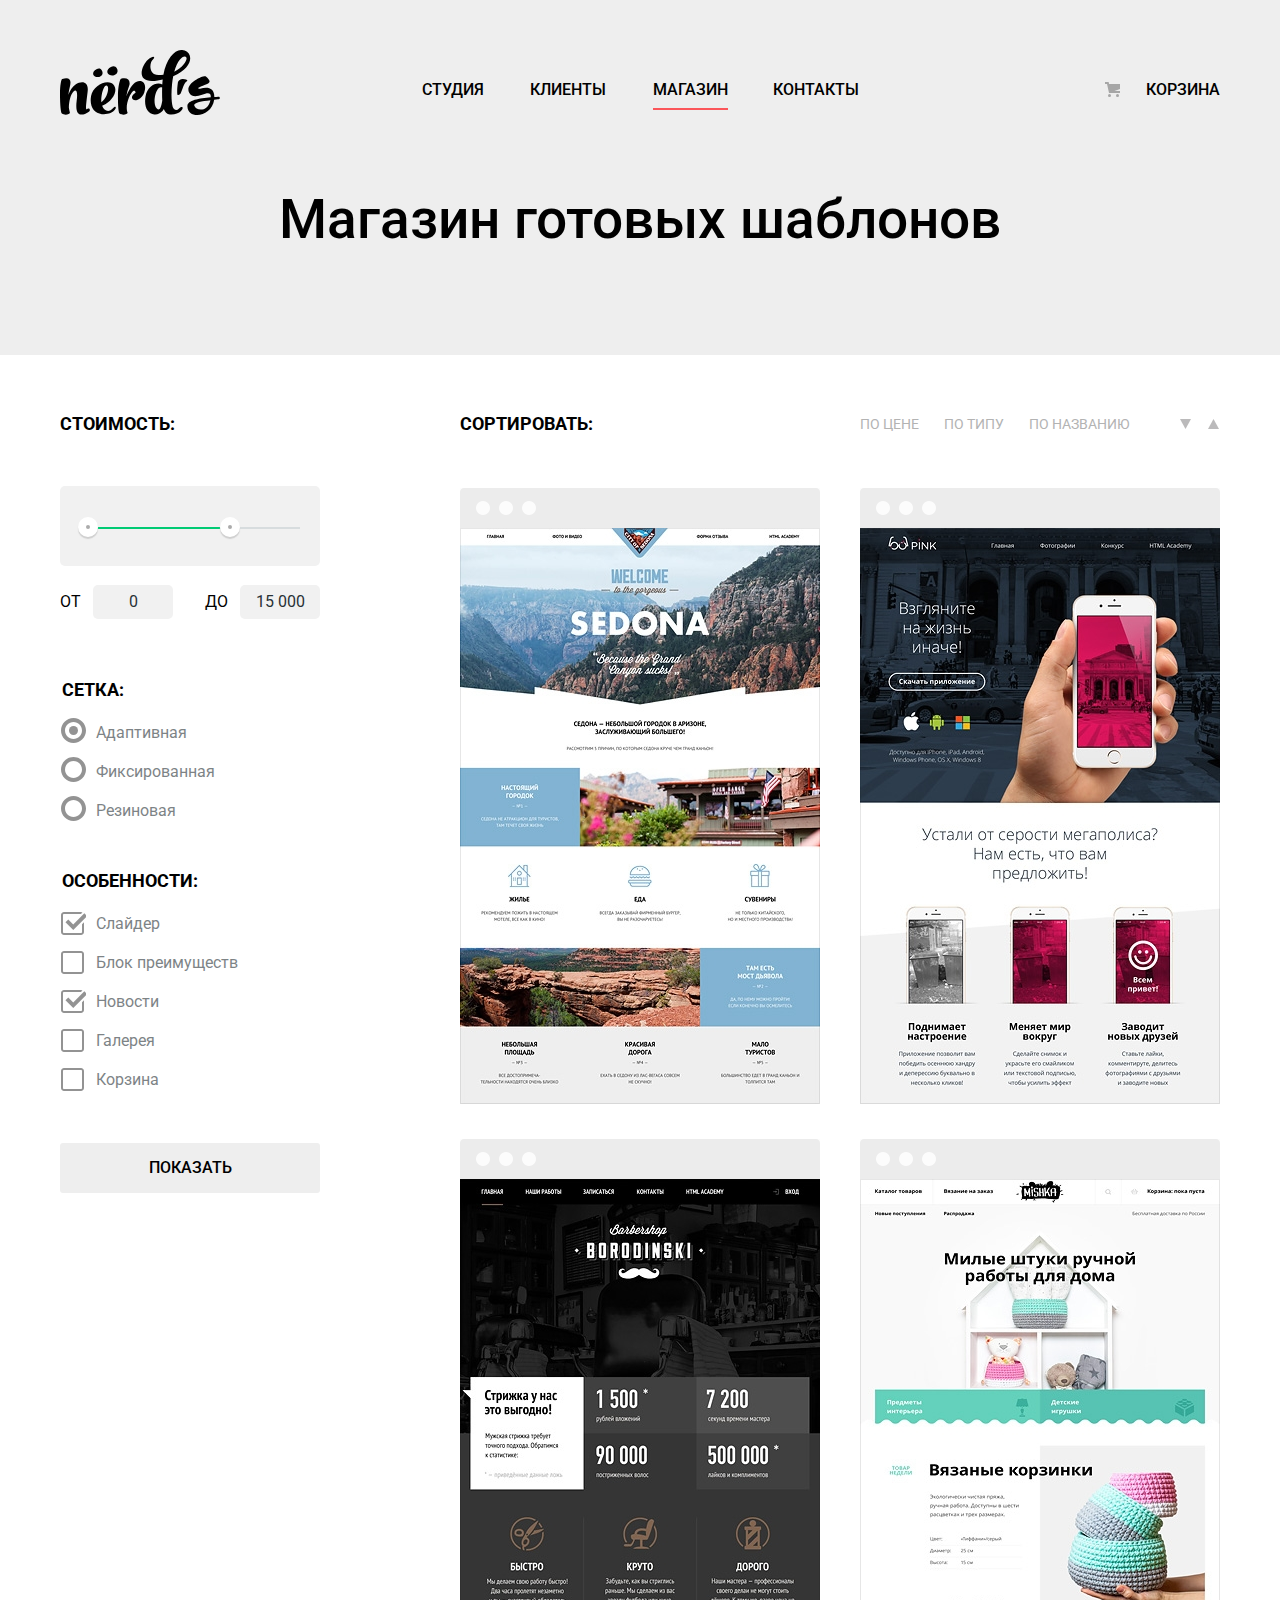
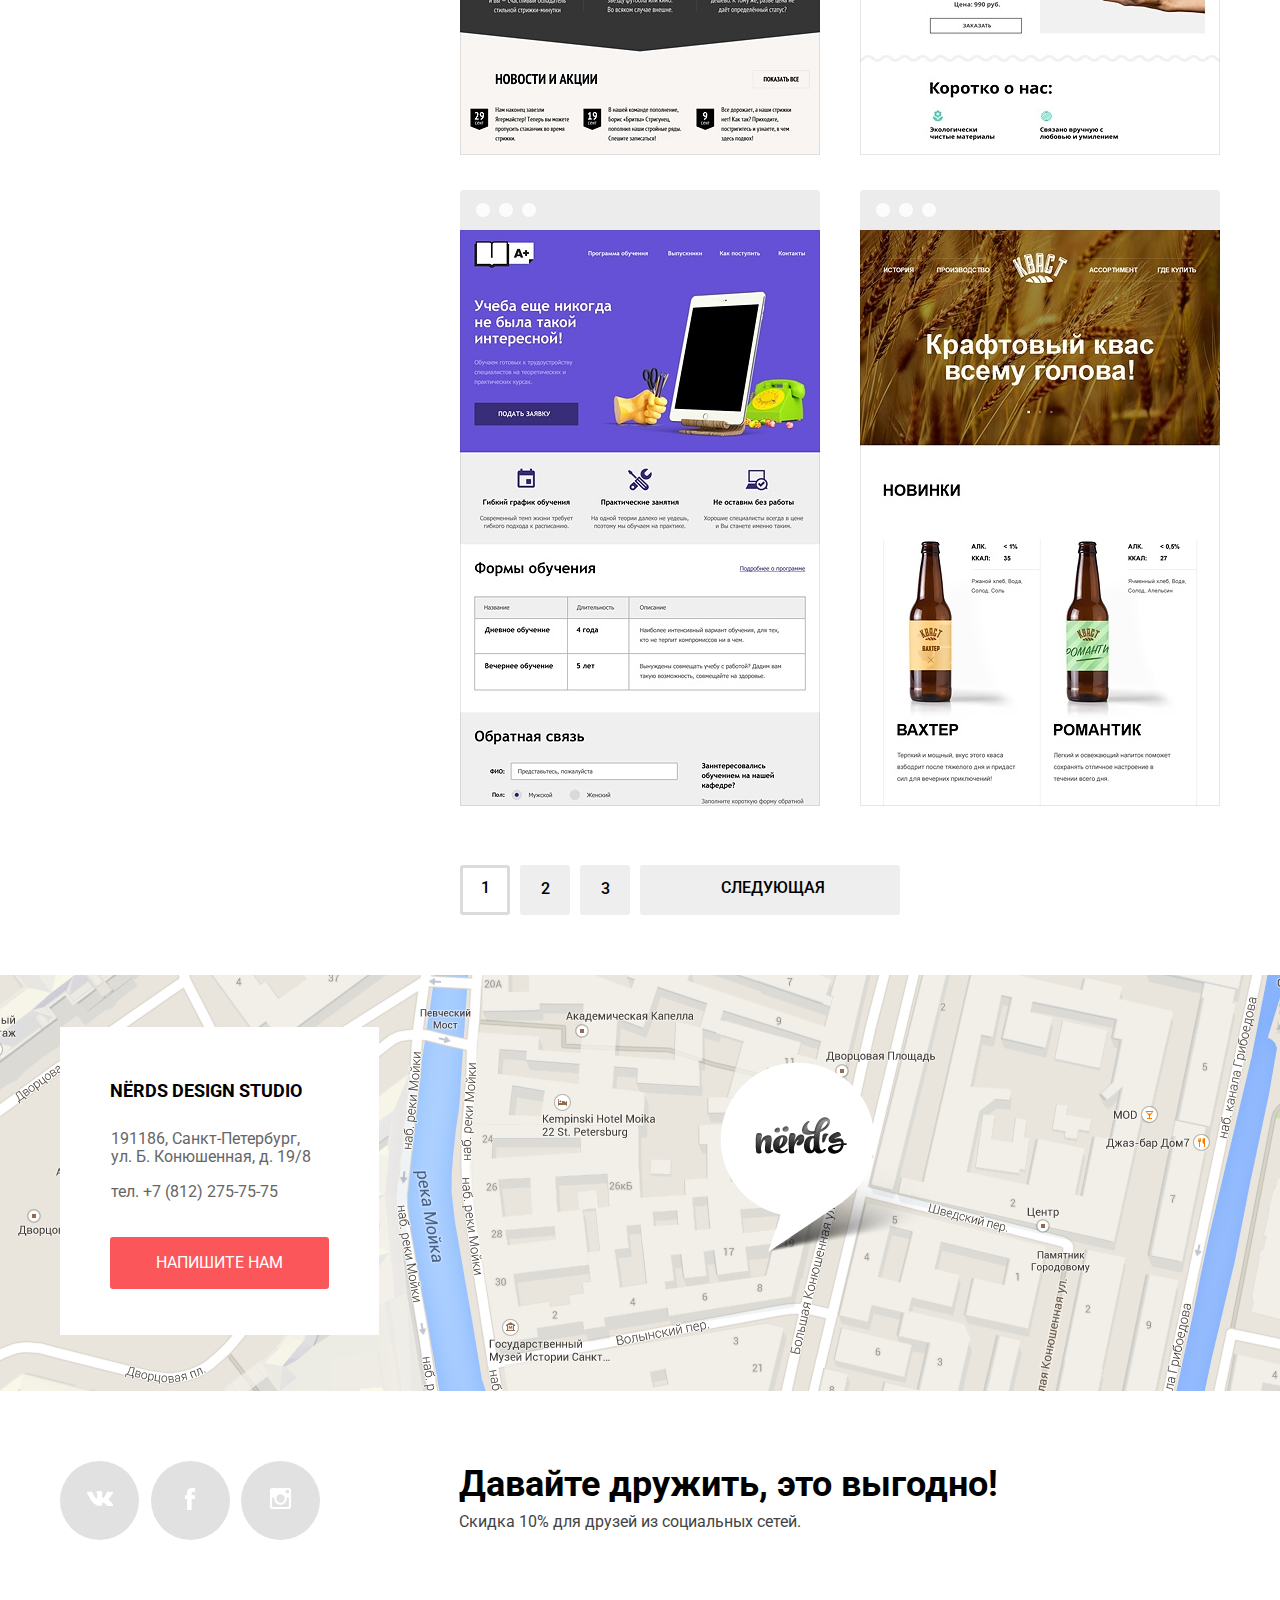
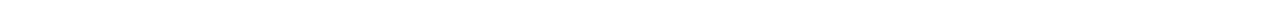
==== commit c38137a5: "добавил min js min css" ====
--- a/catalog.html
+++ b/catalog.html
@@ -5,7 +5,7 @@
   <title>HTML Academy: Нёрдс</title>
   <link href="https://fonts.googleapis.com/css?family=Roboto:400,500,700&display=swap&subset=cyrillic" rel="stylesheet">
   <link rel="stylesheet" href="css/normalize.css">
-  <link rel="stylesheet" href="css/style.css">
+  <link rel="stylesheet" href="css/style-min.css">
 </head>
 <body>
   <header class="main-header header-catalog">
@@ -258,6 +258,6 @@
     <span class="visually-hidden">Закрыть</span>
   </button>
 </section>
-<script src="js/firstfile.js"></script>
+<script src="js/firstfile-min.js"></script>
 </body>
 </html>
--- a/css/style-min.css
+++ b/css/style-min.css
@@ -0,0 +1 @@
+@keyframes bounce{0%{transform:translateY(-2000px)}70%{transform:translateY(30px)}90%{transform:translateY(-10px)}to{transform:translateY(0)}}@keyframes shake{0%,to{transform:translateX(0)}10%,30%,50%,70%,90%{transform:translateX(-10px)}20%,40%,60%,80%{transform:translateX(10px)}}body{margin:0;padding:0;font-family:"Roboto",Arial,sans-serif;font-size:16px;line-height:24px;font-weight:400;color:#000;background-color:#fff}a{text-decoration:none}*,::after,::before{-webkit-box-sizing:inherit;box-sizing:inherit}html{-webkit-box-sizing:border-box;box-sizing:border-box}img{max-width:100%;height:auto}.visually-hidden:not(:focus):not(:active),input[type=checkbox].visually-hidden,input[type=radio].visually-hidden{position:absolute;width:1px;height:1px;margin:-1px;border:0;padding:0;white-space:nowrap;-webkit-clip-path:inset(100%);clip-path:inset(100%);clip:rect(0 0 0 0);overflow:hidden}.container{padding-left:20px;padding-right:20px;width:1200px;margin:0 auto;-webkit-box-sizing:border-box;box-sizing:border-box}.reset-list{list-style:none;margin:0;padding:0}.main-header{margin-bottom:36px;background-color:#eee}.main-navigation{display:-webkit-box;display:-ms-flexbox;display:flex;-webkit-box-pack:justify;-ms-flex-pack:justify;justify-content:space-between;-webkit-box-align:start;-ms-flex-align:start;align-items:flex-start;padding-top:50px;font-size:16px;line-height:30px;font-weight:500;text-transform:uppercase}.main-header-logo{width:160px;height:65px}.main-header-logo:hover img{opacity:.7}.main-header-logo:active img{opacity:.3}.main-navigation-wrapper{display:-webkit-box;display:-ms-flexbox;display:flex;padding-top:25px}.header-catalog{margin-bottom:57px;min-height:355px}.site-navigation{display:-webkit-box;display:-ms-flexbox;display:flex;-ms-flex-wrap:wrap;flex-wrap:wrap;width:500px;margin:0;padding:0}.studio{margin-left:21px}.customer{margin-left:46px}.catalog{margin-left:47px}.contacts{margin-left:45px}.user-navigation{margin-left:200px;max-width:180px}.basket,.site-navigation-link{color:#000}.site-navigation-link:focus,.site-navigation-link:hover{color:#f97276}.site-navigation-link:active{color:#a7a7a7}.user-navigation .basket{position:relative;padding-left:45px}.basket::before{content:"";position:absolute;top:2px;left:4px;width:20px;height:15px;background-image:url(../img/cart-icon.svg);background-repeat:no-repeat;background-position:0 0}.basket:focus,.basket:hover{color:#f97276}.basket:active{color:#a7a7a7}.slider{position:relative;background-color:#eee}.slider-controls{display:-webkit-box;display:-ms-flexbox;display:flex;position:absolute;left:53%;bottom:98px;z-index:100;width:160px;height:18px;text-align:center;font-size:0;-webkit-transform:translateX(-50%);-ms-transform:translateX(-50%);transform:translateX(-50%)}.slider-controls i{position:relative;margin-right:17px;background-color:#fff;display:inline-block;vertical-align:top;width:18px;height:18px;border-radius:50%;cursor:pointer}.slider-controls i::after{content:"";position:absolute;top:4px;left:4px;z-index:1;width:10px;height:10px;background:#fff;border-radius:50%}.slider-controls .relevant::before{content:"";position:absolute;left:60%;top:60%;z-index:2;width:8px;height:8px;margin:-6px;background-color:inherit;border:2px solid #c1c1c1;border-radius:50%}.active{border-bottom:2px solid #fb565a;padding-bottom:9px}.slider-item{display:none;padding-top:76px}.slider-item:nth-child(1){background-image:url(../img/slide1.png);background-repeat:no-repeat;background-position:93% 18px}.slider-item:nth-child(2),.slider-item:nth-child(3){background-image:url(../img/slide2.png);background-repeat:no-repeat;background-position:100% 0}.slider-item:nth-child(3){background-image:url(../img/slide3.png);background-position:100% 20px}.slider-item:nth-child(1){display:block}.slider-item-container{max-width:530px;min-height:355px}.slider-item-text{max-width:430px}.slider-item h3{margin:0 0 27px;font-size:55px;line-height:55px;font-weight:500}.slider-item p{margin:0 0 38px}.button{display:block;width:240px;padding:17px 0;min-height:50px;font-size:16px;line-height:18px;color:#fff;text-transform:uppercase;text-align:center;text-decoration:none;background-color:#fb565a;border-radius:3px;border:0}.button:focus,.button:hover{background-color:#e74246}.button:active{color:rgba(255,255,255,.3);background-color:#d7373b;-webkit-box-shadow:0 3px rgba(0,0,0,.1) inset;box-shadow:0 3px rgba(0,0,0,.1) inset}.button.disabled,.button:disabled{cursor:default;opacity:.5;background-color:#000}.nerds-list{margin:71px auto 77px}.nerds-features,.nerds-item{display:-webkit-box;display:-ms-flexbox;display:flex;min-height:350px}.nerds-features{-ms-flex-wrap:wrap;flex-wrap:wrap}.nerds-item{-webkit-box-orient:vertical;-webkit-box-direction:normal;-ms-flex-direction:column;flex-direction:column;-webkit-box-align:start;-ms-flex-align:start;align-items:flex-start;width:300px;margin-top:7px;margin-right:100px;background-color:transparent}.nerds-item:last-child{margin-right:10px}.company-info h4,.nerds-item h3{font-weight:700;text-transform:uppercase}.nerds-item h3{margin-top:18px;margin-bottom:16px;color:#000;font-size:24px;line-height:30px}.nerds-item p{margin-top:0;margin-bottom:31px;color:#283136;max-width:270px;font-size:16px;font-weight:400;line-height:24px}.button-red{width:160px;min-height:50px;background-color:#fb565a}.button-red:hover{background-color:#e74246}.button-red:active{background-color:#d7373b}.button-green,.button-yellow{width:160px;min-height:50px;background-color:#00ca74}.button-green:hover{background-color:#00bc6c}.button-green:active{background-color:#00aa62}.button-yellow{background-color:#efc84a}.button-yellow:hover{background-color:#eab534}.button-yellow:active{background-color:#e5a722}.company-info h4{font-size:16px;line-height:24px;min-width:360px}.company-stats h4{min-width:360px}.nerds-slogan p,.nerds-slogan ul,.order-list{font-size:16px;font-weight:400;line-height:24px}.nerds-slogan{display:-webkit-box;display:-ms-flexbox;display:flex;-webkit-box-pack:justify;-ms-flex-pack:justify;justify-content:space-between;margin-bottom:48px;border-top:2px solid #eee;padding-top:10px}.company-info{width:756px;margin-top:18px}.nerds-slogan h3{width:756px;font-size:45px;font-weight:500;line-height:45px;margin-bottom:34px}.nerds-slogan p,.nerds-slogan ul{color:#283136}.nerds-slogan p{margin-bottom:40px;max-width:645px}.company-stats h4,.nerds-slogan h4{font-size:16px;font-weight:700;line-height:24px;text-transform:uppercase}.nerds-slogan h4{color:#283136;margin-bottom:24px}.nerds-slogan ul{position:relative}.order-list{overflow:hidden}.order-list-item::before{content:"";position:absolute;top:10px;left:0;width:25px;height:2px;background-color:#fb565a}.order-list-item{position:relative;padding-bottom:24px;padding-left:36px}.company-stats{margin-top:28px;width:358px}.company-stats h4{margin-left:14px;margin-top:32px;margin-bottom:20px}.stats{border-collapse:collapse}.stats-item{position:relative;font-size:45px;font-weight:700;line-height:45px}.stats-item sup{position:absolute;top:35px;font-size:26px;font-weight:700}.stats-first{padding-top:21px}.stats-second,.stats-third{padding-top:21px;padding-left:14px}.stats-third{padding-left:20px}.stats-text{color:#283136;font-size:16px;font-weight:400;line-height:18px}.text-first{padding-top:18px}.text-second,.text-third{padding-top:18px;padding-left:15px}.text-third{padding-left:22px}.nerds-partners-list{display:-webkit-box;display:-ms-flexbox;display:flex;margin-top:14px;margin-bottom:80px;border-top:2px solid #eee;border-bottom:2px solid #eee;padding-top:47px;padding-bottom:37px}.partners-first{position:relative;padding-left:31px;padding-top:16px}.partners-second{position:relative;padding-left:96px}.partners-fourth,.partners-third{position:relative;padding-left:103px;padding-top:19px}.partners-fourth{padding-left:121px;padding-top:6px}.partners-first::after,.partners-second::after,.partners-third::after{position:absolute;top:18px;right:-51px;content:"";width:2px;height:52px;background-color:#eee}.partners-second::after,.partners-third::after{right:-46px}.partners-third::after{right:-58px}.nerds-partners-item:last-child::after{display:none}.nerds-partners-item img{opacity:.2}.nerds-partners-item:hover img{opacity:1}.nerds-partners-item:active img{opacity:.1}.map{padding-top:52px;height:416px;background-image:url(../img/map.png);background-repeat:no-repeat;background-position:center}.nerds-contacts,.nerds-contacts .map-button{-webkit-box-align:start;-ms-flex-align:start;align-items:flex-start}.nerds-contacts{display:-webkit-box;display:-ms-flexbox;display:flex;-webkit-box-orient:vertical;-webkit-box-direction:normal;-ms-flex-direction:column;flex-direction:column;width:319px;min-height:308px;background-color:#fff}.nerds-contacts h4{font-size:18px;font-weight:700;line-height:30px;margin-top:49px;margin-left:50px;text-transform:uppercase}.nerds-contacts p{margin:0 0 0 51px;font-size:16px;font-weight:400;line-height:18px;color:#666}.nerds-contacts p+p{margin-top:17px}.nerds-contacts .number{color:#666}.nerds-contacts .map-button{margin-top:36px;margin-left:50px;width:219px}.map .container{position:relative}.map-marker{position:absolute;left:680px;top:35px;background-color:transparent;color:#fff}.main-footer{min-height:218px}.main-footer .main-footer-container{display:-webkit-box;display:-ms-flexbox;display:flex}.social-list{min-height:79px;width:263px;margin-right:139px;margin-top:70px;margin-bottom:69px}.social-button{display:-webkit-box;display:-ms-flexbox;display:flex;-webkit-box-orient:horizontal;-webkit-box-direction:normal;-ms-flex-direction:row;flex-direction:row;-webkit-box-align:center;-ms-flex-align:center;align-items:center;-webkit-box-pack:center;-ms-flex-pack:center;justify-content:center;width:79px;min-height:79px;background-color:#e1e1e1;border-radius:40px 40px 40px 40px;cursor:pointer}.social-button:focus,.social-button:hover{background-color:#e74246}.social-button:active svg{opacity:.3;background-color:#d7373b;-webkit-box-shadow:0 3px rgba(0,0,0,.1) inset;box-shadow:0 3px rgba(0,0,0,.1) inset}.main-footer-container ul{display:-webkit-box;display:-ms-flexbox;display:flex;-ms-flex-wrap:wrap;flex-wrap:wrap;-webkit-box-pack:justify;-ms-flex-pack:justify;justify-content:space-between;width:260px}.slogan{margin:0;width:651px;font-size:36px;font-weight:700;line-height:36px}.slogan-discount{margin:0;min-height:79px;width:373px;color:#444;font-size:16px;font-weight:400;line-height:22px}.feature-item p{margin:0 10px}.slogan-text{margin-top:75px;margin-bottom:9px}.modal{position:fixed;background-color:#fff;background-position:0 0;background-repeat:repeat;-webkit-box-shadow:0 20px 40px rgba(0,1,1,.75);box-shadow:0 20px 40px rgba(0,1,1,.75)}.modal-login,.modal-show{display:none;top:60px;left:50%;margin-left:-480px;padding-left:100px;padding-right:100px;width:960px;min-height:590px}.modal-show{display:block;animation-name:bounce;animation-duration:.6s}.modal-error{animation-name:shake;animation:shake .6s}.popup-close{position:absolute;top:75px;right:89px;width:21px;height:21px;background-image:url(../img/close-cross.svg);background-repeat:no-repeat;background-position:0 0;border:0;opacity:.6}.popup-close:hover{opacity:1}.popup-close:active{opacity:.3}.modal-button,.popup-close{cursor:pointer}.modal h3{margin-top:64px;margin-bottom:42px;font-size:45px;font-weight:500;line-height:45px}.feedback-form{-webkit-box-orient:vertical;-webkit-box-direction:normal;-ms-flex-direction:column;flex-direction:column;-ms-flex-wrap:nowrap;flex-wrap:nowrap}.feedback-container,.feedback-form{display:-webkit-box;display:-ms-flexbox;display:flex}.feedback-option{width:100%;margin:0 0 30px}.feedback-option:first-child{margin-right:40px}.feedback-option label{display:block;margin-bottom:14px;font-weight:700}.feedback-field{width:360px;min-height:50px;margin-right:20px}.feedback-option input,.feedback-option textarea{-webkit-box-sizing:border-box;box-sizing:border-box;width:100%;text-transform:inherit;font:inherit;background-color:transparent;border:2px solid #d7dcde;opacity:.5}.feedback-option input{padding-top:14px;padding-left:15px;padding-bottom:19px}.feedback-option textarea{min-height:118px;padding:14px 136px 21px 15px}.feedback-option input:hover,.feedback-option textarea:hover{font:inherit;cursor:pointer;background-color:transparent;border:2px solid #b4b9bb}.feedback-option input:focus,.feedback-option textarea:focus{font:inherit;cursor:pointer;background-color:transparent;border:2px solid #000}.feedback-option input:invalid{color:#e74246}.feedback-option input:invalid,.feedback-option textarea:invalid{font:inherit;cursor:pointer;background-color:transparent;border:2px solid #e74246}.page-title{font-size:55px;font-weight:500;line-height:55px;text-align:center;margin-top:77px}.catalog-columns{display:-webkit-box;display:-ms-flexbox;display:flex;-webkit-box-pack:justify;-ms-flex-pack:justify;justify-content:space-between}.catalog-filters{width:260px;min-height:800px;margin-right:140px}.filter-form fieldset{border:0}.filter-form legend{font-size:18px;line-height:24px;text-transform:uppercase;font-weight:700}.filter-item{margin:0;padding:0;border:0}.range-filter{width:260px;margin-top:50px}.range-controls{position:relative;height:80px;margin-bottom:19px;padding-top:41px;padding-right:20px;padding-left:20px;background-color:#f1f1f1;border-radius:5px}.range-controls .scale{height:2px;background:#d7dcde}.range-controls .bar{width:70%;height:2px;background:#00ca74}.range-controls .toggle{position:absolute;top:31px;left:10px;width:4px;height:4px;padding:2px;border:8px solid #fff;background-color:#ababab;-webkit-box-shadow:0 2px 1px 0 #cfcfcf;box-shadow:0 2px 1px 0 #cfcfcf;border-radius:50%;cursor:pointer}.range-controls .toggle-min{left:18px}.range-controls .toggle-max{left:160px}.price-controls{font-size:0}.price-controls label{display:inline-block;width:50%;vertical-align:top;font-size:16px;text-transform:uppercase}.price-controls input{width:80px;padding:8px 2px;margin-left:8px;font-family:Roboto,Arial,sans-serif;font-size:16px;text-align:center;color:#283136;border:0;border-radius:5px;background:#f1f1f1}.max-price{text-align:right}.filter-first{padding-left:0}.filter-first legend{padding-top:56px;line-height:30px;padding-bottom:10px}.filter-option{margin-bottom:15px}.filter-option label{position:relative;padding-left:34px;font-size:16px;font-weight:400;line-height:19px;color:#283136;opacity:.6}.filter-option label::before{content:"";position:absolute;left:-1px;bottom:-1px;width:25px;height:25px;background-image:url(../img/radio-off.svg);background-repeat:no-repeat}.filter-option label:hover{opacity:.9}.filter-option label:disabled{opacity:.1}.filter-option input[type=radio]:checked+label::before{background-image:url(../img/radio-on.svg)}.filter-features{padding-left:0}.filter-features legend{padding-top:18px;line-height:30px;padding-bottom:10px}.filter-checkbox{margin-bottom:15px;padding-left:9px}.filter-checkbox label{position:relative;padding-left:25px;font-size:16px;font-weight:400;line-height:19px;color:#283136;opacity:.6}.filter-checkbox label::before{content:"";position:absolute;left:-10px;width:25px;height:25px;background-image:url(../img/checkbox-off.svg);background-repeat:no-repeat}.filter-checkbox label:hover{opacity:.9}.filter-checkbox label:disabled{opacity:.1}.filter-checkbox input[type=checkbox]:checked+label::before{background-image:url(../img/checkbox-on.svg)}.filter-button{display:block;min-height:50px;width:260px;padding:13px 0;font-weight:500;font-size:16px;line-height:18px;color:#000;text-transform:uppercase;text-align:center;text-decoration:none;margin-top:26px;background-color:#eee;border-radius:3px;border:0;cursor:pointer}.filter-button:hover{background-color:#dfdfdf}.filter-button:active{color:#969696;background-color:#d5d5d5;-webkit-box-shadow:0 3px rgba(0,0,0,.1) inset;box-shadow:0 3px rgba(0,0,0,.1) inset}.row{display:-webkit-box;display:-ms-flexbox;display:flex;margin-top:3px}.row-navigation,.sort{font-size:18px;font-weight:700;line-height:18px;text-transform:uppercase}.row-navigation{display:-webkit-box;display:-ms-flexbox;display:flex;-ms-flex-wrap:wrap;flex-wrap:wrap;width:360px;font-size:14px;font-weight:400}.row-sort{margin-right:160px;min-width:240px}.row-navigation-link{color:#b3b3b3;padding-right:25px}.row-navigation-link:focus,.row-navigation-link:hover{color:#666}.row-navigation-link:active{color:#000}.row-navigation-icon{opacity:.3;padding-right:17px;padding-left:25px}.row-navigation-icon:focus,.row-navigation-icon:hover{opacity:.6}.row-navigation-icon:active{opacity:1}.row-navigation-icon-two{opacity:.3}.row-navigation-icon-two:focus,.row-navigation-icon-two:hover{opacity:.6}.catalog-item:hover::before,.row-navigation-icon-two:active{opacity:1}.catalog-list{margin-top:49px}.catalog-items{display:-webkit-box;display:-ms-flexbox;display:flex;-ms-flex-wrap:wrap;flex-wrap:wrap;padding:0;margin:0 0 30px;max-width:760px}.catalog-item{position:relative;margin-top:46px;margin-bottom:22px;min-height:576px;margin-right:40px;width:360px;background-color:#fff}.catalog-item:nth-child(2n){margin-right:0}.catalog-item::before{content:"";position:absolute;top:-40px;width:360px;height:40px;background-color:#eaeaea;background-image:url(../img/shape.png);opacity:.1}.catalog-item-info{display:none;position:absolute;-webkit-box-align:start;-ms-flex-align:start;align-items:flex-start;bottom:0;background-color:#eee;width:360px;min-height:230px}.catalog-item:hover .catalog-item-info,.dblock{display:block}.catalog-item-info h4{font-size:18px;font-weight:700;line-height:30px;margin-top:20px;margin-bottom:0;text-transform:uppercase;text-align:center;cursor:pointer;color:#000}.catalog-item-info h4:hover{color:#fb565a}.catalog-item-info h4:active{color:#b3b3b3}.button-catalog,.catalog-item-info p{font-size:16px;line-height:18px;text-align:center}.catalog-item-info p{margin:15px 0 0;font-weight:400;color:#666}.button-catalog{display:block;width:200px;min-height:50px;padding:15px 42px;margin-left:80px;margin-top:32px;color:#fff;text-transform:uppercase;text-decoration:none;background-color:#fb565a;border-radius:3px;border:0}.button-catalog:hover{background-color:#e74246}.button-catalog:active{background-color:#d7373b}.pagination-list{display:-webkit-box;display:-ms-flexbox;display:flex;margin-bottom:60px;min-height:50px}.pagination-item-link,.pagination-item-link-block{display:block;height:50px;font-weight:500;font-size:16px;line-height:18px;color:#000;text-transform:uppercase;text-align:center;text-decoration:none;background-color:#eee;border-radius:3px}.pagination-item-link{margin-right:10px;width:50px;padding:15px 0;border:0;cursor:pointer}.pagination-item-link-block{width:260px;padding:14px 0 14px 5px}.current{padding:11px 0;color:#000;background-color:#fff;border:3px solid #dbdbdb}.pagination-item-link:hover{background-color:#dfdfdf}.pagination-item-link:active{color:#969696;background-color:#d5d5d5;border-top:3px solid #969696}.pagination-item-link-block:hover{background-color:#dfdfdf}.pagination-item-link-block:active{color:#969696;border-top:3px solid #969696;background-color:#d5d5d5}.current:hover{background-color:#dfdfdf}
